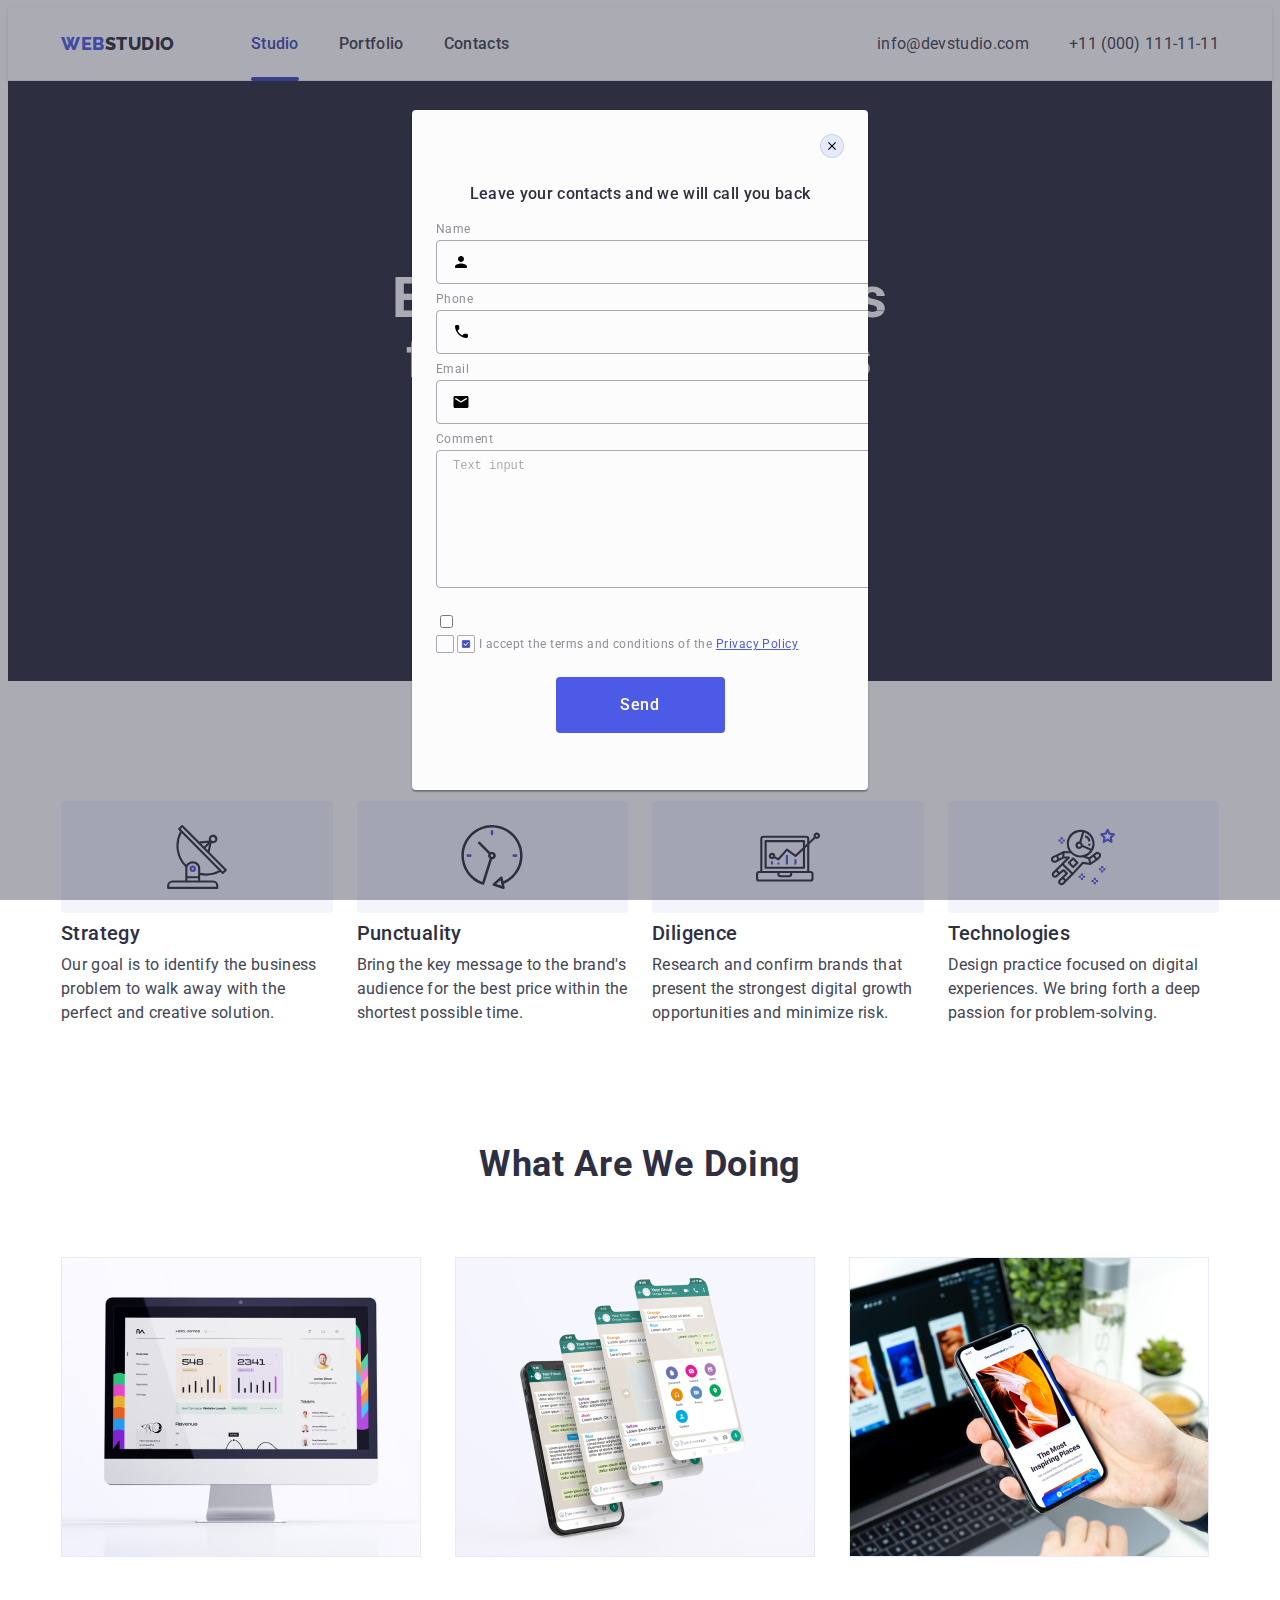
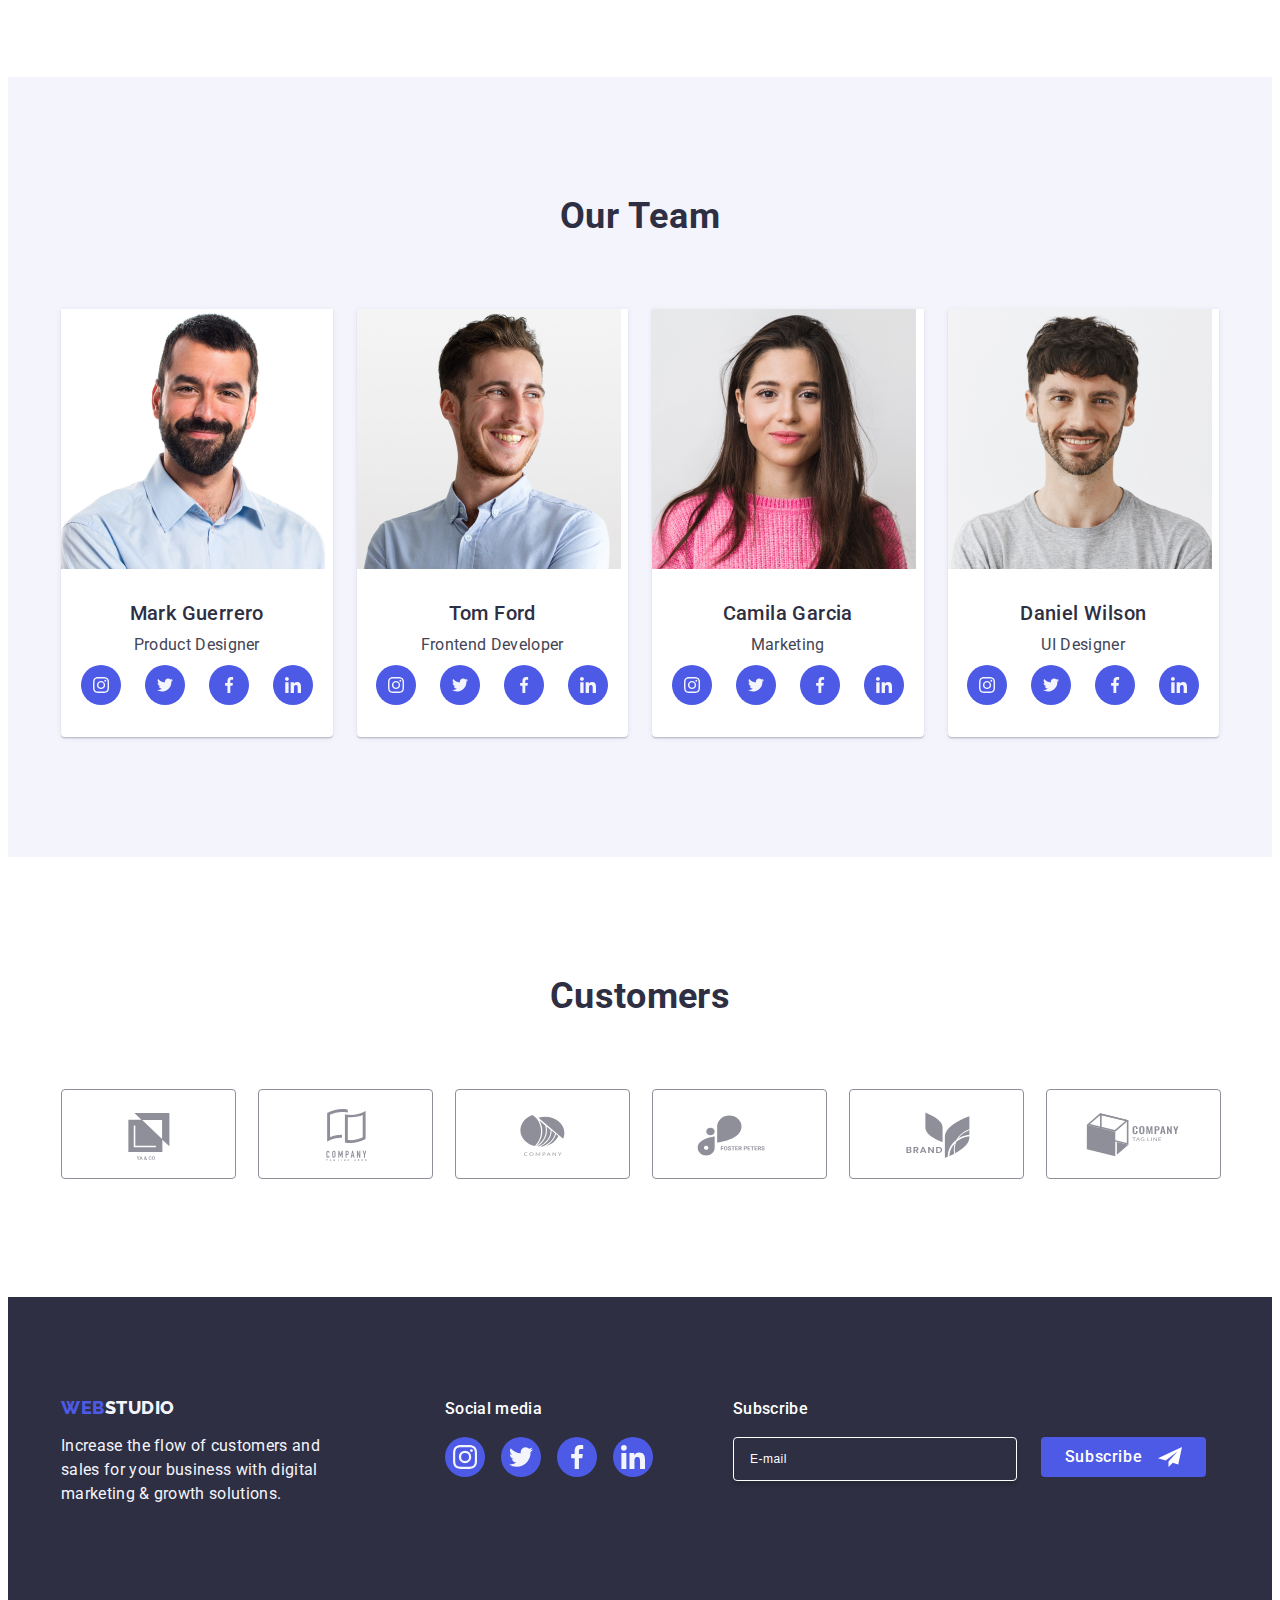
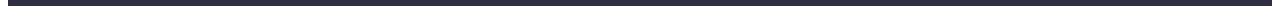
==== index.html @ 9a47aa3f "add modal styles" ====
<!DOCTYPE html>
<html lang="en">
  <head>
    <meta charset="UTF-8" />
    <meta name="viewport" content="width=device-width, initial-scale=1.0" />

    <link rel="preconnect" href="https://fonts.googleapis.com" />
    <link rel="preconnect" href="https://fonts.gstatic.com" crossorigin />
    <link
      href="https://fonts.googleapis.com/css2?family=Raleway:wght@800&family=Roboto:wght@400;500;700;900&display=swap"
      rel="stylesheet"
    />

    <link
      rel="stylesheet"
      type="text/css"
      href="css/modern-normalize.min.css"
    />
    <link rel="stylesheet" type="text/css" href="css/styles.css" />

    <title>Document</title>
  </head>
  <body class="studio-body">
    <header class="header">
      <div class="header-inner container">
        <nav class="header-nav">
          <a class="header-logo link" href="./index.html"
            >Web<span class="header-logo-right">Studio</span></a
          >
          <ul class="header-menu list">
            <li>
              <a class="header-menu-item menu-current link" href="./index.html"
                >Studio</a
              >
            </li>
            <li>
              <a class="header-menu-item link" href="./portfolio.html"
                >Portfolio</a
              >
            </li>
            <li><a class="header-menu-item link" href="">Contacts</a></li>
          </ul>
        </nav>
        <address class="address">
          <ul class="header-address list">
            <li>
              <a
                class="header-address-item link"
                href="mailto:info@devstudio.com"
                >info@devstudio.com</a
              >
            </li>
            <li>
              <a class="header-address-item link" href="tel:+110001111111"
                >+11 (000) 111-11-11</a
              >
            </li>
          </ul>
        </address>
      </div>
    </header>

    <main class="studio">
      <section class="first-section">
        <div class="container">
          <h1 class="first-section-title">
            Effective Solutions for Your Business
          </h1>
          <button class="first-section-order" type="button" data-modal-open>
            Order Service
          </button>
        </div>
      </section>

      <section class="second-section">
        <div class="container">
          <h2 class="visually-hidden">Advantages</h2>
          <ul class="second-section-advantages list">
            <li class="second-section-advantages-item">
              <div class="advantage-icon-wrap">
                <svg width="64" height="64">
                  <use href="./images/icons.svg#icon-antenna"></use>
                </svg>
              </div>

              <h3 class="second-section-advantage">Strategy</h3>
              <p class="second-section-details">
                Our goal is to identify the business problem to walk away with
                the perfect and creative solution.
              </p>
            </li>

            <li class="second-section-advantages-item">
              <div class="advantage-icon-wrap">
                <svg width="64" height="64">
                  <use href="./images/icons.svg#icon-clock"></use>
                </svg>
              </div>

              <h3 class="second-section-advantage">Punctuality</h3>
              <p class="second-section-details">
                Bring the key message to the brand's audience for the best price
                within the shortest possible time.
              </p>
            </li>

            <li class="second-section-advantages-item">
              <div class="advantage-icon-wrap">
                <svg width="64" height="64">
                  <use href="./images/icons.svg#icon-diagram"></use>
                </svg>
              </div>

              <h3 class="second-section-advantage">Diligence</h3>
              <p class="second-section-details">
                Research and confirm brands that present the strongest digital
                growth opportunities and minimize risk.
              </p>
            </li>

            <li class="second-section-advantages-item">
              <div class="advantage-icon-wrap">
                <svg width="64" height="64">
                  <use href="./images/icons.svg#icon-astronaut"></use>
                </svg>
              </div>

              <h3 class="second-section-advantage">Technologies</h3>
              <p class="second-section-details">
                Design practice focused on digital experiences. We bring forth a
                deep passion for problem-solving.
              </p>
            </li>
          </ul>
        </div>
      </section>

      <section class="third-section">
        <div class="container">
          <h2 class="third-section-title">What are we doing</h2>
          <ul class="third-section-items list">
            <li class="third-section-item">
              <img
                src="./images/what-are-we-doing-1.jpg"
                alt="pc screen"
                width="360"
                height="300"
              />
            </li>
            <li class="third-section-item">
              <img
                src="./images/what-are-we-doing-2.jpg"
                alt="phone screens"
                width="360"
                height="300"
              />
            </li>
            <li class="third-section-item">
              <img
                src="./images/what-are-we-doing-3.jpg"
                alt="phone in hand"
                width="360"
                height="300"
              />
            </li>
          </ul>
        </div>
      </section>

      <section class="fourth-section">
        <div class="container">
          <h2 class="fourth-section-title">Our Team</h2>

          <ul class="team list">
            <li class="team-item">
              <img
                src="./images/our-team-1.jpg"
                alt="Mark Guerrero"
                width="264"
                height="260"
              />
              <div class="team-item-container">
                <h3 class="team-item-name">Mark Guerrero</h3>
                <p class="team-item-details">Product Designer</p>

                <ul class="team-socials list">
                  <li class="team-social-item">
                    <a class="social-item-link" href="">
                      <svg class="social-item-icon" height="16" width="16">
                        <use href="./images/icons.svg#icon-instagram"></use>
                      </svg>
                    </a>
                  </li>

                  <li class="team-social-item">
                    <a class="social-item-link" href="">
                      <svg class="social-item-icon" height="16" width="16">
                        <use href="./images/icons.svg#icon-twitter"></use>
                      </svg>
                    </a>
                  </li>

                  <li class="team-social-item">
                    <a class="social-item-link" href="">
                      <svg class="social-item-icon" height="16" width="16">
                        <use href="./images/icons.svg#icon-facebook"></use>
                      </svg>
                    </a>
                  </li>

                  <li class="team-social-item">
                    <a class="social-item-link" href="">
                      <svg class="social-item-icon" height="16" width="16">
                        <use href="./images/icons.svg#icon-linkedin"></use>
                      </svg>
                    </a>
                  </li>
                </ul>
              </div>
            </li>
            <li class="team-item">
              <img
                src="./images/our-team-2.jpg"
                alt="Tom Ford"
                width="264"
                height="260"
              />
              <div class="team-item-container">
                <h3 class="team-item-name">Tom Ford</h3>
                <p class="team-item-details">Frontend Developer</p>

                <ul class="team-socials list">
                  <li class="team-social-item">
                    <a class="social-item-link" href="">
                      <svg class="social-item-icon" height="16" width="16">
                        <use href="./images/icons.svg#icon-instagram"></use>
                      </svg>
                    </a>
                  </li>

                  <li class="team-social-item">
                    <a class="social-item-link" href="">
                      <svg class="social-item-icon" height="16" width="16">
                        <use href="./images/icons.svg#icon-twitter"></use>
                      </svg>
                    </a>
                  </li>

                  <li class="team-social-item">
                    <a class="social-item-link" href="">
                      <svg class="social-item-icon" height="16" width="16">
                        <use href="./images/icons.svg#icon-facebook"></use>
                      </svg>
                    </a>
                  </li>

                  <li class="team-social-item">
                    <a class="social-item-link" href="">
                      <svg class="social-item-icon" height="16" width="16">
                        <use href="./images/icons.svg#icon-linkedin"></use>
                      </svg>
                    </a>
                  </li>
                </ul>
              </div>
            </li>
            <li class="team-item">
              <img
                src="./images/our-team-3.jpg"
                alt="Camila Garcia"
                width="264"
                height="260"
              />
              <div class="team-item-container">
                <h3 class="team-item-name">Camila Garcia</h3>
                <p class="team-item-details">Marketing</p>

                <ul class="team-socials list">
                  <li class="team-social-item">
                    <a class="social-item-link" href="">
                      <svg class="social-item-icon" height="16" width="16">
                        <use href="./images/icons.svg#icon-instagram"></use>
                      </svg>
                    </a>
                  </li>

                  <li class="team-social-item">
                    <a class="social-item-link" href="">
                      <svg class="social-item-icon" height="16" width="16">
                        <use href="./images/icons.svg#icon-twitter"></use>
                      </svg>
                    </a>
                  </li>

                  <li class="team-social-item">
                    <a class="social-item-link" href="">
                      <svg class="social-item-icon" height="16" width="16">
                        <use href="./images/icons.svg#icon-facebook"></use>
                      </svg>
                    </a>
                  </li>

                  <li class="team-social-item">
                    <a class="social-item-link" href="">
                      <svg class="social-item-icon" height="16" width="16">
                        <use href="./images/icons.svg#icon-linkedin"></use>
                      </svg>
                    </a>
                  </li>
                </ul>
              </div>
            </li>
            <li class="team-item">
              <img
                src="./images/our-team-4.jpg"
                alt="Daniel Wilson"
                width="264"
                height="260"
              />
              <div class="team-item-container">
                <h3 class="team-item-name">Daniel Wilson</h3>
                <p class="team-item-details">UI Designer</p>

                <ul class="team-socials list">
                  <li class="team-social-item">
                    <a class="social-item-link" href="">
                      <svg class="social-item-icon" height="16" width="16">
                        <use href="./images/icons.svg#icon-instagram"></use>
                      </svg>
                    </a>
                  </li>

                  <li class="team-social-item">
                    <a class="social-item-link" href="">
                      <svg class="social-item-icon" height="16" width="16">
                        <use href="./images/icons.svg#icon-twitter"></use>
                      </svg>
                    </a>
                  </li>

                  <li class="team-social-item">
                    <a class="social-item-link" href="">
                      <svg class="social-item-icon" height="16" width="16">
                        <use href="./images/icons.svg#icon-facebook"></use>
                      </svg>
                    </a>
                  </li>

                  <li class="team-social-item">
                    <a class="social-item-link" href="">
                      <svg class="social-item-icon" height="16" width="16">
                        <use href="./images/icons.svg#icon-linkedin"></use>
                      </svg>
                    </a>
                  </li>
                </ul>
              </div>
            </li>
          </ul>
        </div>
      </section>

      <section class="fifth-section">
        <div class="container">
          <h2 class="fifth-section-title">Customers</h2>
          <ul class="clients list">
            <li class="clients-item">
              <a class="clients-link" href="">
                <svg class="clients-icon" width="104" height="56">
                  <use href="./images/icons.svg#icon-client-1"></use>
                </svg>
              </a>
            </li>

            <li class="clients-item">
              <a class="clients-link" href="">
                <svg class="clients-icon" width="104" height="56">
                  <use href="./images/icons.svg#icon-client-2"></use>
                </svg>
              </a>
            </li>

            <li class="clients-item">
              <a class="clients-link" href="">
                <svg class="clients-icon" width="104" height="56">
                  <use href="./images/icons.svg#icon-client-3"></use>
                </svg>
              </a>
            </li>

            <li class="clients-item">
              <a class="clients-link" href="">
                <svg class="clients-icon" width="104" height="56">
                  <use href="./images/icons.svg#icon-client-4"></use>
                </svg>
              </a>
            </li>

            <li class="clients-item">
              <a class="clients-link" href="">
                <svg class="clients-icon" width="104" height="56">
                  <use href="./images/icons.svg#icon-client-5"></use>
                </svg>
              </a>
            </li>

            <li class="clients-item">
              <a class="clients-link" href="">
                <svg class="clients-icon" width="104" height="56">
                  <use href="./images/icons.svg#icon-client-6"></use>
                </svg>
              </a>
            </li>
          </ul>
        </div>
      </section>
    </main>

    <footer class="footer">
      <div class="footer-container container">
        <div class="footer-details-wrap">
          <a class="footer-logo link" href="./index.html"
            >Web<span class="footer-logo-right">Studio</span></a
          >
          <p class="footer-details">
            Increase the flow of customers and sales for your business with
            digital marketing & growth solutions.
          </p>
        </div>
        <div class="footer-socials">
          <p class="footer-socials-title">Social media</p>
          <ul class="footer-social-list list">
            <li class="social-list-item">
              <a class="social-link" href="">
                <svg class="social-icon" width="24" height="24">
                  <use href="./images/icons.svg#icon-instagram"></use>
                </svg>
              </a>
            </li>

            <li class="social-list-item">
              <a class="social-link" href="">
                <svg class="social-icon" width="24" height="24">
                  <use href="./images/icons.svg#icon-twitter"></use>
                </svg>
              </a>
            </li>

            <li class="social-list-item">
              <a class="social-link" href="">
                <svg class="social-icon" width="24" height="24">
                  <use href="./images/icons.svg#icon-facebook"></use>
                </svg>
              </a>
            </li>

            <li class="social-list-item">
              <a class="social-link" href="">
                <svg class="social-icon" width="24" height="24">
                  <use href="./images/icons.svg#icon-linkedin"></use>
                </svg>
              </a>
            </li>
          </ul>
        </div>

        <div class="subscribe">
          <p class="subscribe-header" 0>Subscribe</p>
          <form class="subscribe-form">
            <label class="subscribe-label">
              <input
                class="subscribe-input"
                type="email"
                placeholder="E-mail"
                name="subscriber-email"
              />
            </label>
            <button type="submit" class="subscribe-btn">
              Subscribe
              <svg width="24" height="24" class="subscribe-btn-icon">
                <use href="./images/icons.svg#icon-email-send"></use>
              </svg>
            </button>
          </form>
        </div>
      </div>
    </footer>

    <!-- <div data-modal class="modal-wrap is-hidden"> -->
    <div data-modal class="modal-wrap">
      <div class="modal">
        <button class="modal-close" type="button" data-modal-close>
          <svg class="modal-close-icon" width="8" height="8">
            <use href="./images/icons.svg#icon-studio-modal-close"></use>
          </svg>
        </button>
        <p class="modal-header">
          Leave your contacts and we will call you back
        </p>
        <form>
          <div class="modal-field-group">
            <label class="modal-label" for="user-name">Name</label>
            <div class="modal-input-wrap">
              <input
                id="user-name"
                name="user-name"
                type="text"
                class="modal-input"
              />
              <svg width="18" height="24" class="modal-input-icon">
                <use href="./images/icons.svg#icon-modal-person"></use>
              </svg>
            </div>
          </div>

          <div class="modal-field-group">
            <label class="modal-label" for="user-name">Phone</label>
            <div class="modal-input-wrap">
              <input
                id="user-name"
                name="user-name"
                type="text"
                class="modal-input"
              />
              <svg width="18" height="24" class="modal-input-icon">
                <use href="./images/icons.svg#icon-modal-phone"></use>
              </svg>
            </div>
          </div>

          <div class="modal-field-group">
            <label class="modal-label" for="user-name">Email</label>
            <div class="modal-input-wrap">
              <input
                id="user-name"
                name="user-name"
                type="text"
                class="modal-input"
              />
              <svg width="18" height="24" class="modal-input-icon">
                <use href="./images/icons.svg#icon-modal-email"></use>
              </svg>
            </div>
          </div>

          <div class="modal-area-group">
            <label class="modal-label" for="user-comment">Comment</label>
            <textarea
              id="user-comment"
              placeholder="Text input"
              class="modal-textarea"
            ></textarea>
          </div>

          <div class="modal-checkbox-group">
            <input
              id="user-privacy"
              type="checkbox"
              value="true"
              name="user-privacy"
              class="modal-privacy-checkbox"
            />
            <label class="modal-privacy-label" for="user-privacy">
              <span class="modal-fake-checkbox">
                <svg width="10" height="8" class="checkbox-svg">
                  <use href="./images/icons.svg#icon-checkbox-default"></use>
                </svg>
              </span>
              <span class="modal-fake-checkbox">
                <svg width="10" height="8" class="checkbox-svg">
                  <use href="./images/icons.svg#icon-checkbox-clicked"></use>
                </svg>
              </span>
              I accept the terms and conditions of the
              <a class="modal-policy-link" href="">Privacy Policy</a></label
            >
          </div>

          <button class="modal-submit-btn">Send</button>
        </form>
      </div>
    </div>

    <script src="./js/modal.js"></script>
  </body>
</html>
---- css/styles.css ----
:root {
  --navyblue: #2e2f42;
  --iris: #4d5ae5;
  --slate: #434455;
  --cornflower: #e7e9fc;
  --cloud: #f4f4fd;
  --ocean: #404bbf;
  --white: #fff;
  --client: #8e8f99;
  --stale: #434455;
}

body {
  font-family: "Roboto", sans-serif;
  font-size: 16px;
  line-height: 24px; /* 150% */
  letter-spacing: 0.02em;
  background-color: #fff;
  color: var(--slate);
}

img {
  display: block;
}

h1,
h2,
h3,
h4,
h5,
h6,
p {
  margin: 0;
  padding: 0;
}

ul,
ol {
  padding: 0;
  margin: 0;
}

.link {
  text-decoration: none;
}

.list {
  list-style-type: none;
}

.visually-hidden {
  position: absolute;
  width: 1px;
  height: 1px;
  margin: -1px;
  border: 0;
  padding: 0;

  white-space: nowrap;
  clip-path: inset(100%);
  clip: rect(0 0 0 0);
  overflow: hidden;
}

/* header */
.header {
  margin: 0 auto;
  flex-shrink: 0;
  border-bottom: 1px solid #e7e9fc;
  box-shadow: 0px 2px 1px rgba(46, 47, 66, 0.08),
    0px 1px 1px rgba(46, 47, 66, 0.16), 0px 1px 6px rgba(46, 47, 66, 0.08);
}

.header-inner {
  display: flex;
}

.header-nav {
  display: flex;
  align-items: center;
}

.container {
  width: 1158px;
  margin: 0 auto;
  padding: 0 15px;
}

.header-logo {
  margin-right: 76px;
}

.header-logo,
.footer-logo {
  color: var(--iris);
  font-family: "Raleway", sans-serif;
  font-size: 18px;
  font-weight: 800;
  line-height: 1.17;
  letter-spacing: 0.03em;
  text-transform: uppercase;
}

.header-logo-right,
.footer-logo-right {
  color: var(--navyblue);
}

.header-menu {
  margin: 0 0 0 0;
  display: flex;
  gap: 40px;
}

.header-menu-item {
  color: var(--navyblue);
  font-weight: 500;
  padding: 24px 0;
  display: block;
  position: relative;
  color: #404bbf;
  transition: color 250ms cubic-bezier(0.4, 0, 0.2, 1);
}

.header-menu-item {
  color: inherit;
}

.header-menu-item:hover:not(.menu-current):after {
  content: "";
  position: absolute;
  left: 0;
  bottom: -1px;
  background-color: var(--ocean);
  border-radius: 2px;
  width: 100%;
  height: 4px;
}

.header-menu-item:hover,
.header-menu-item:focus {
  color: var(--ocean);
}

.menu-current {
  color: var(--ocean);
}

.menu-current:after {
  content: "";
  position: absolute;
  left: 0;
  bottom: -1px;
  background-color: var(--ocean);
  border-radius: 2px;
  width: 100%;
  height: 4px;
}

.address {
  margin-left: auto;
}

.header-address {
  font-style: normal;
  display: flex;
  gap: 40px;
}

.header-address-item {
  color: var(--slate);
  padding-top: 24px;
  padding-bottom: 24px;
  display: block;
  transition: color 250ms cubic-bezier(0.4, 0, 0.2, 1);
}

.header-address-item:hover,
.header-address-item:focus {
  color: var(--ocean);
}
/* /header */

/* footer */
.footer {
  margin: 0 0 0 0;
  padding: 100px 0;
  background: var(--navyblue);
}

.footer-container {
  display: flex;
  align-items: baseline;
}

.footer-details-wrap {
  margin-right: 120px;
}

.footer-logo {
  display: inline-block;
  margin-bottom: 16px;
}

.footer-logo-right {
  color: var(--cloud);
}

.footer-details {
  color: var(--cloud);
  max-width: 264px;
}

.footer-socials-title {
  font-weight: 500;
  font-size: 16px;
  line-height: 1.5;
  letter-spacing: 0.02;
  color: var(--white);
  margin-bottom: 16px;
}

.footer-social-list {
  display: flex;
  gap: 16px;
}

.social-list-item {
  width: 40px;
  height: 40px;
}

.social-link {
  width: 100%;
  height: 100%;
  background-color: var(--iris);
  border-radius: 50%;
  display: flex;
  align-items: center;
  justify-content: center;
  transition: background-color 250ms cubic-bezier(0.4, 0, 0.2, 1);
}

.social-link:hover,
.social-link:focus {
  background-color: #31d0aa;
}

.social-icon {
  fill: var(--cloud);
}

.subscribe {
  margin-left: 80px;
}

.subscribe-header {
  margin-bottom: 16px;
  font-weight: 500;
  font-size: 16px;
  line-height: 1.5;
  letter-spacing: 0.02em;
  color: #ffffff;
}

.subscribe-form {
  display: flex;
  gap: 24px;
}

.subscribe-label {
}

.subscribe-input {
  width: 264px;
  height: 40px;
  border: 1px solid #ffffff;
  background-color: transparent;
  font-size: 12px;
  line-height: 1.5;
  letter-spacing: 0.04em;
  padding-left: 16px;
  box-shadow: 0px 4px 4px 0px rgba(0, 0, 0, 0.15);
  border-radius: 4px;
  color: #ffffff;
}

.subscribe-input::placeholder {
  color: #ffffff;
}

.subscribe-btn {
  min-width: 165px;
  height: 40px;
  display: flex;
  justify-content: center;
  align-items: center;
  font-family: "Roboto", sans-serif;
  font-size: 16px;
  font-weight: 500;
  line-height: 1.5;
  letter-spacing: 0.04em;
  color: #ffffff;
  cursor: pointer;
  background-color: #4d5ae5;
  border: none;
  border-radius: 4px;
}

.subscribe-btn-icon {
  margin-left: 16px;
  fill: #ffffff;
}

/* /footer */

/* main studio */
.studio .first-section {
  background-color: var(--navyblue);
  background-image: linear-gradient(
      rgba(46, 47, 66, 0.7),
      rgba(46, 47, 66, 0.7)
    ),
    url(../images/studio-first-sceen-bg.jpg);
  padding: 188px 0;
  max-width: 1440px;
  background-repeat: no-repeat;
  background-position: center;
  background-size: cover;
  margin: 0 auto;
}

.studio .first-section-title {
  font-size: 56px;
  line-height: 1.07;
  text-align: center;
  letter-spacing: 0.02em;
  color: #ffffff;
  max-width: 496px;
  margin-left: auto;
  margin-right: auto;
  margin-bottom: 48px;
}

.studio .first-section-order {
  background-color: var(--iris);
  font-family: "Roboto", sans-serif;
  font-weight: 500;
  font-size: 16px;
  line-height: 1.5;
  letter-spacing: 0.04em;
  color: #ffffff;
  display: block;
  min-width: 169px;
  height: 56px;
  border: none;
  border-radius: 4px;
  cursor: pointer;
  margin-left: auto;
  margin-right: auto;
  transition: background-color 250ms cubic-bezier(0.4, 0, 0.2, 1);
}

.studio .first-section-order:hover,
.studio .first-section-order:focus {
  background-color: var(--ocean);
}

.studio .second-section {
  padding: 120px 0;
}

.studio .second-section-advantages {
  display: flex;
  gap: 24px;
}

.studio .second-section-advantages-item {
  width: calc((100% - 72px) / 4);
}

.studio .advantage-icon-wrap {
  display: flex;
  align-items: center;
  justify-content: center;
  height: 112px;
  background-color: #f4f4fd;
  border-radius: 4px;
  margin-bottom: 8px;
}

.studio .second-section-advantage {
  font-weight: 500;
  font-size: 20px;
  line-height: 1.2;
  letter-spacing: 0.02em;
  color: var(--navyblue);
  margin-bottom: 8px;
}

.studio .second-section-details {
  font-size: 16px;
  line-height: 1.5;
  letter-spacing: 0.02em;
  color: var(--slate);
}

.studio .third-section {
  padding-bottom: 120px;
}

.studio .third-section-title {
  font-size: 36px;
  line-height: 1.11;
  text-align: center;
  letter-spacing: 0.02em;
  text-transform: capitalize;
  color: var(--navyblue);
  margin-bottom: 72px;
}

.studio .third-section-items {
  display: flex;
  gap: 24px;
}

.studio .third-section-item {
  width: calc((100% - 48px) / 3);
}

.studio .fourth-section {
  background-color: var(--cloud);
  padding: 120px 0px;
}

.studio .fourth-section-title {
  font-size: 36px;
  line-height: 1.11;
  text-align: center;
  letter-spacing: 0.02em;
  text-transform: capitalize;
  color: var(--navyblue);
  margin-bottom: 72px;
}

.studio .team {
  display: flex;
  gap: 24px;
}

.studio .team-item {
  background-color: #ffffff;
  width: calc((100% - 72px) / 4);
  border-radius: 0px 0px 4px 4px;
  box-shadow: 0px 1px 6px rgba(46, 47, 66, 0.08),
    0px 1px 1px rgba(46, 47, 66, 0.16), 0px 2px 1px rgba(46, 47, 66, 0.08);
}

.studio .team-item-container {
  padding: 32px 0px;
}

.studio .team-item-name {
  font-weight: 500;
  font-size: 20px;
  line-height: 1.2;
  letter-spacing: 0.02em;
  color: var(--navyblue);
  text-align: center;
  margin-bottom: 8px;
}

.studio .team-item-details {
  font-size: 16px;
  text-align: center;
}

.studio .team-socials {
  display: flex;
  justify-content: center;
  gap: 24px;
  margin-top: 8px;
}

.studio .team-social-item {
  width: 40px;
  height: 40px;
}

.studio .social-item-link {
  width: 100%;
  height: 100%;
  background-color: var(--iris);
  border-radius: 50%;
  display: flex;
  align-items: center;
  justify-content: center;
  transition: background-color 250ms cubic-bezier(0.4, 0, 0.2, 1);
}

.studio .social-item-link:hover,
.studio .social-item-link:focus,
.studio .social-item-link:active {
  background-color: #404bbf;
}

.studio .social-item-icon {
  fill: #f4f4fd;
}

.studio .fifth-section {
  padding-top: 120px;
  padding-bottom: 120px;
}

.studio .fifth-section-title {
  font-size: 36px;
  line-height: 1.11;
  color: var(--navyblue);
  margin-bottom: 72px;
  text-align: center;
}

.studio .clients {
  display: flex;
  gap: 24px;
}

.studio .clients-item {
  width: calc((100% - 120px) / 6);
  height: 88px;
}

.studio .clients-link {
  width: 100%;
  height: 100%;
  border: 1px solid #8e8f99;
  border-radius: 4px;
  display: flex;
  align-items: center;
  justify-content: center;
  color: va(--client);
  transition: border-color 250ms cubic-bezier(0.4, 0, 0.2, 1),
    color 250ms cubic-bezier(0.4, 0, 0.2, 1);
  color: var(--client);
}

.studio .clients-link:hover,
.studio .clients-link:focus {
  border-color: var(--ocean);
  color: var(--ocean);
}

.studio .clients-icon {
  fill: currentColor;
}

.studio .clients-link:hover .clients-icon,
.studio .clients-link:focus .clients-icon {
  fill: var(--ocean);
}

.studio-body .modal-wrap {
  position: fixed;
  /* z-index: 100; */
  top: 0;
  left: 0;
  width: 100%;
  height: 100%;
  background-color: rgba(46, 47, 66, 0.4);
  transition: opacity 250ms cubic-bezier(0.4, 0, 0.2, 1),
    visibility 250ms cubic-bezier(0.4, 0, 0.2, 1);
}

.studio-body .is-hidden {
  opacity: 0;
  visibility: hidden;
  pointer-events: none;
}

.studio-body .modal {
  position: absolute;
  top: 50%;
  left: 50%;
  transform: translate(-50%, -50%) scale(1);
  width: 408px;
  min-height: 584px;
  background: #fcfcfc;
  box-shadow: 0px 1px 1px rgba(0, 0, 0, 0.14), 0px 1px 3px rgba(0, 0, 0, 0.12),
    0px 2px 1px rgba(0, 0, 0, 0.2);
  border-radius: 4px;
  transition: transform 250ms cubic-bezier(0.4, 0, 0.2, 1);
  padding: 72px 24px 24px 24px;
}

.studio-body .modal-close {
  position: absolute;
  top: 24px;
  right: 24px;
  width: 24px;
  height: 24px;
  border-radius: 50%;
  display: flex;
  align-items: center;
  justify-content: center;
  background-color: #e7e9fc;
  border: 1px solid rgba(0, 0, 0, 0.1);
  padding: 0;
  cursor: pointer;
  transition: background-color 250ms cubic-bezier(0.4, 0, 0.2, 1),
    border 250ms cubic-bezier(0.4, 0, 0.2, 1);
}

.studio-body .modal-close:hover,
.studio-body .modal-close:focus {
  background-color: #404bbf;
  border: none;
}

.studio-body .modal-close-icon {
  transition: fill 250ms cubic-bezier(0.4, 0, 0.2, 1);
}

.studio-body .modal-close:hover .modal-close-icon,
.studio-body .modal-close:focus .modal-close-icon {
  fill: #ffffff;
}

.modal-header {
  font-weight: 500;
  font-size: 16px;
  line-height: 1.5;
  text-align: center;
  letter-spacing: 0.02em;
  color: var(--navyblue);
  margin-bottom: 16px;
}

.modal-field-group {
  margin-bottom: 8px;
}

.modal-area-group {
  margin-bottom: 16px;
}

.modal-checkbox-group {
  margin-bottom: 24px;
}

.modal-label {
  font-size: 12px;
  line-height: 1.17;
  letter-spacing: 0.04em;
  color: var(--client);
  display: block;
  margin-bottom: 4px;
}

.modal-input-wrap {
  position: relative;
}

.modal-input {
  width: 100%;
  height: 40px;
  border: 1px solid rgba(46, 47, 66, 0.4);
  border-radius: 4px;
  background-color: transparent;
  padding-left: 38px;
  outline: transparent;
  transition: border-color 250ms cubic-bezier(0.4, 0, 0.2, 1);
}

.modal-input:focus {
  border-color: #4d5ae5;
}

.modal-input-icon {
  position: absolute;
  left: 16px;
  top: 50%;
  transform: translateY(-50%);
  transition: fill 250ms cubic-bezier(0.4, 0, 0.2, 1);
}

.modal-input:focus + .modal-input-icon {
  fill: #4d5ae5;
}

.modal-textarea {
  width: 100%;
  height: 120px;
  font-size: 12px;
  line-height: 1.17;
  letter-spacing: 0.04;
  color: rgba(46, 47, 66, 0.4);
  border: 1px solid rgba(46, 47, 66, 0.4);
  border-radius: 4px;
  background-color: transparent;
  padding: 8px 16px;
  outline: transparent;
  resize: none;
  transition: border-color 250ms cubic-bezier(0.4, 0, 0.2, 1);
}

.modal-textarea::placeholder {
  color: rgba(46, 47, 66, 0.4);
}

.modal-textarea:focus {
  border-color: #4d5ae5;
}

.modal-privacy-label {
  display: block;
  font-size: 12px;
  line-height: 1.17;
  letter-spacing: 0.04em;
  color: var(--client);
}

.modal-privacy-checkbox:checked ~ .modal-fake-checkbox {
  background-color: var(--ocean);
  border: none;
  fill: var(--cloud);
}

.modal-fake-checkbox {
  width: 16px;
  height: 16px;
  border: 1px solid rgba(46, 47, 66, 0.4);
  border-radius: 2px;
  transition: background-color 250ms cubic-bezier(0.4, 0, 0.2, 1),
    border 250ms cubic-bezier(0.4, 0, 0.2, 1),
    fill 250ms cubic-bezier(0.4, 0, 0.2, 1);
  display: inline-flex;
  align-items: center;
  justify-content: center;
  fill: transparent;
}

.modal-policy-link {
  color: var(--iris);
}

.modal-submit-btn {
  display: block;
  margin: 0 auto;
  min-width: 169px;
  height: 56px;
  font-family: "Roboto", sans-serif;
  font-size: 16px;
  font-weight: 500;
  line-height: 1.5;
  letter-spacing: 0.04em;
  color: var(--white);
  cursor: pointer;
  background-color: #4d5ae5;
  border: none;
  border-radius: 4px;
  transition: background-color 250ms cubic-bezier(0.4, 0, 0.2, 1);
}

/* /main studio */

/* main portfolio */
.portfolio {
  margin: 0 auto;
}

.portfolio .portfolio-section {
  padding-top: 96px;
  padding-bottom: 120px;
}

.portfolio .filter-buttons {
  margin: 0 0 0 0;
  display: flex;
  justify-content: center;
  gap: 24px;
  margin-bottom: 72px;
}

.portfolio .filter-btn {
  padding: 12px 24px;
  font-family: "Roboto", sans-serif;
  font-size: 16px;
  line-height: 1.5;
  justify-content: center;
  border: 1px solid var(--cornflower);
  background-color: #f4f4fd;
  color: var(--iris);
  text-align: center;
  font-weight: 500;
  letter-spacing: 0.04em;
  border-radius: 4px;
  transition: color 250ms cubic-bezier(0.4, 0, 0.2, 1),
    background-color 250ms cubic-bezier(0.4, 0, 0.2, 1),
    border-color 250ms cubic-bezier(0.4, 0, 0.2, 1),
    box-shadow 250ms cubic-bezier(0.4, 0, 0.2, 1);
}

.portfolio .filter-btn:hover,
.portfolio .filter-btn:focus {
  background-color: var(--ocean);
  color: var(--white);
  cursor: pointer;
  border: 1px solid transparent;
  box-shadow: 0px 3px 1px rgba(0, 0, 0, 0.1), 0px 2px 1px rgba(0, 0, 0, 0.08),
    0px 2px 2px rgba(0, 0, 0, 0.12);
}

.portfolio .cards {
  margin: 0 0 0 0;
  display: flex;
  flex-wrap: wrap;
  column-gap: 24px;
  row-gap: 48px;
}

.portfolio .cards-item {
  width: calc((100% - 48px) / 3);
}

.portfolio .card-container {
  padding: 32px 16px;
  border: 1px solid #e7e9fc;
  border-top: none;
}

.portfolio .card-link {
  flex-shrink: 0;
  display: block;
  transition: box-shadow 250ms cubic-bezier(0.4, 0, 0.2, 1);
}

.portfolio .card-link:hover,
.portfolio .card-link:focus {
  box-shadow: 0px 1px 6px rgba(46, 47, 66, 0.08),
    0px 1px 1px rgba(46, 47, 66, 0.16), 0px 2px 1px rgba(46, 47, 66, 0.08);
}

.portfolio .card-image-wrap {
  position: relative;
  overflow: hidden;
}

.portfolio .card-image-overlay {
  position: absolute;
  top: 0;
  font-size: 16px;
  line-height: 1.5;
  letter-spacing: 0.02;
  color: var(--cloud);
  padding: 40px 32px;
  background-color: #4d5ae5;
  height: 100%;
  width: 100%;
  transform: translateY(100%);
  transition: transform 250ms cubic-bezier(0.4, 0, 0.2, 1);
}

.portfolio .card-link:hover .card-image-overlay,
.portfolio .card-link:focus .card-image-overlay {
  transform: translateY(0%);
}

.portfolio .card-name {
  font-weight: 500;
  font-size: 20px;
  line-height: 1.2;
  letter-spacing: 0.02em;
  color: var(--navyblue);
  margin-bottom: 8px;
}

.portfolio .card-details {
  font-size: 16px;
  line-height: 1.5;
  letter-spacing: 0.02em;
  color: var(--stale);
}
/* /main portfolio */
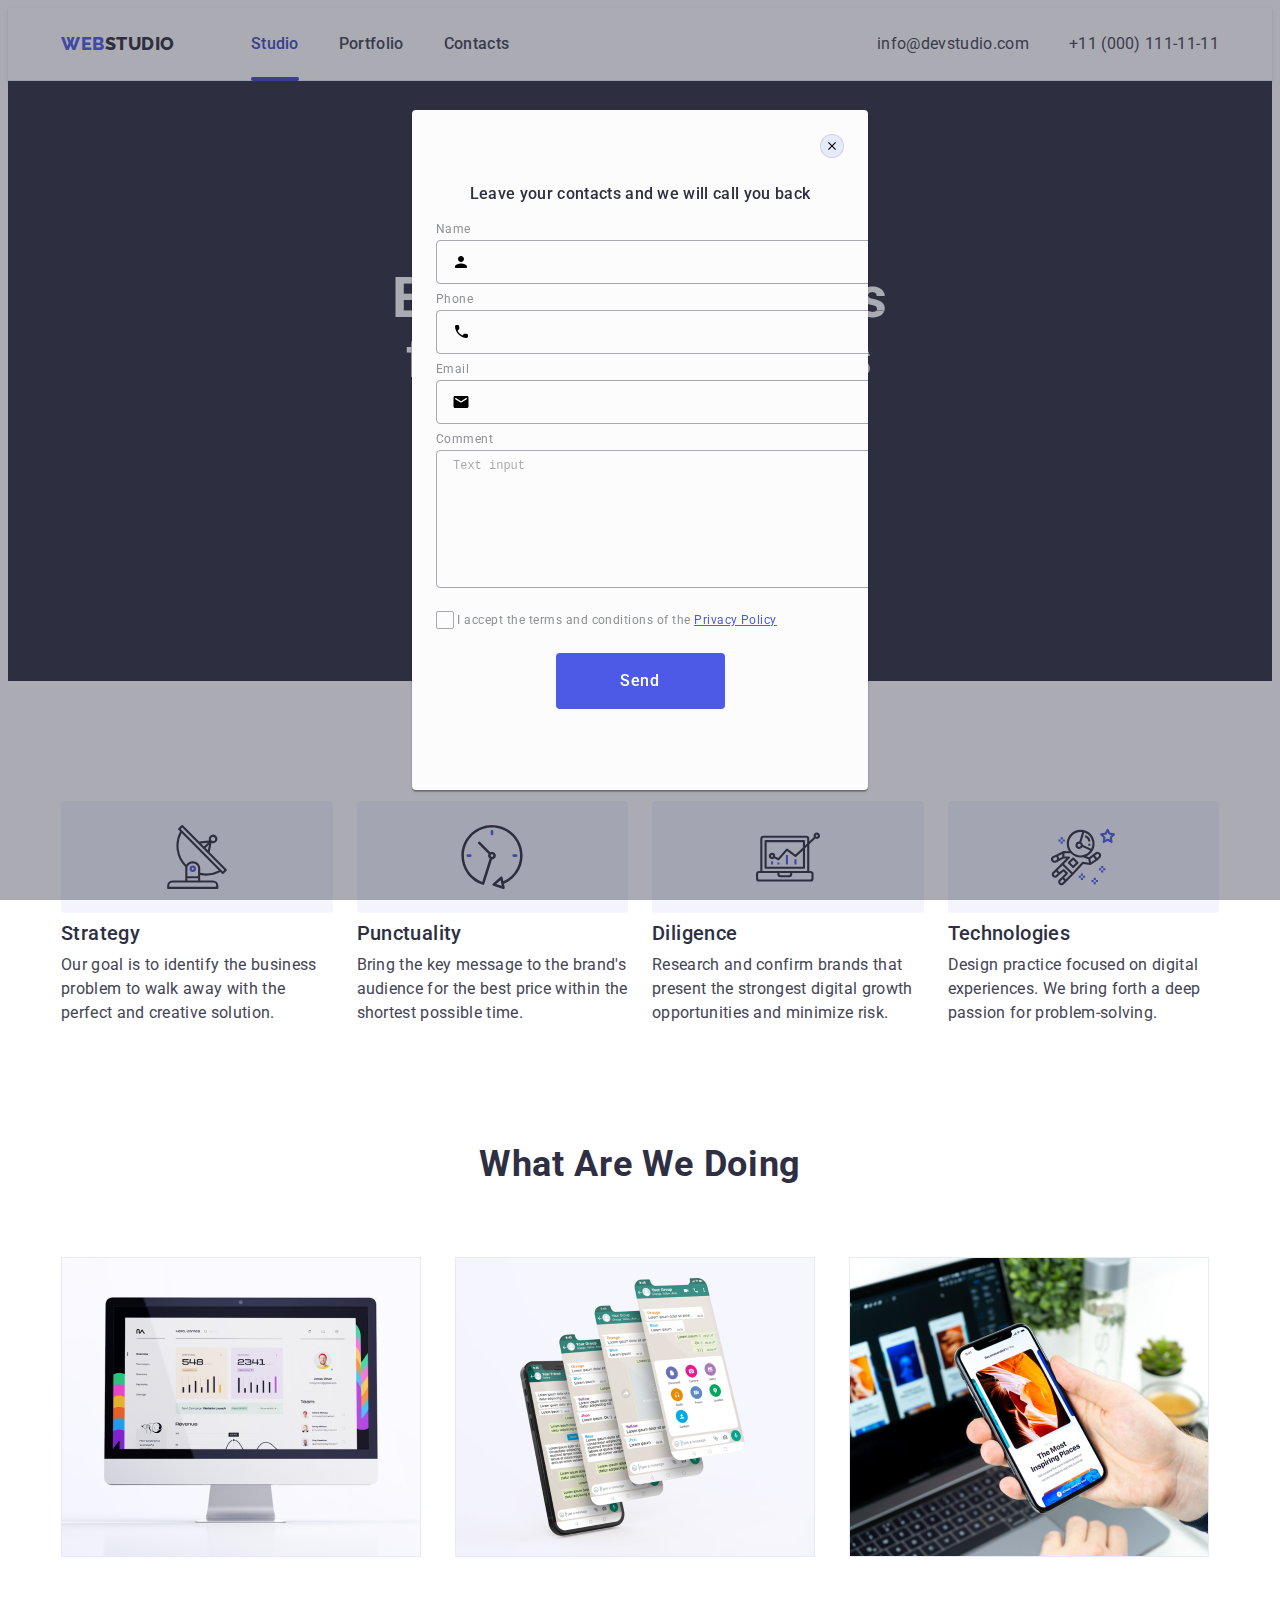
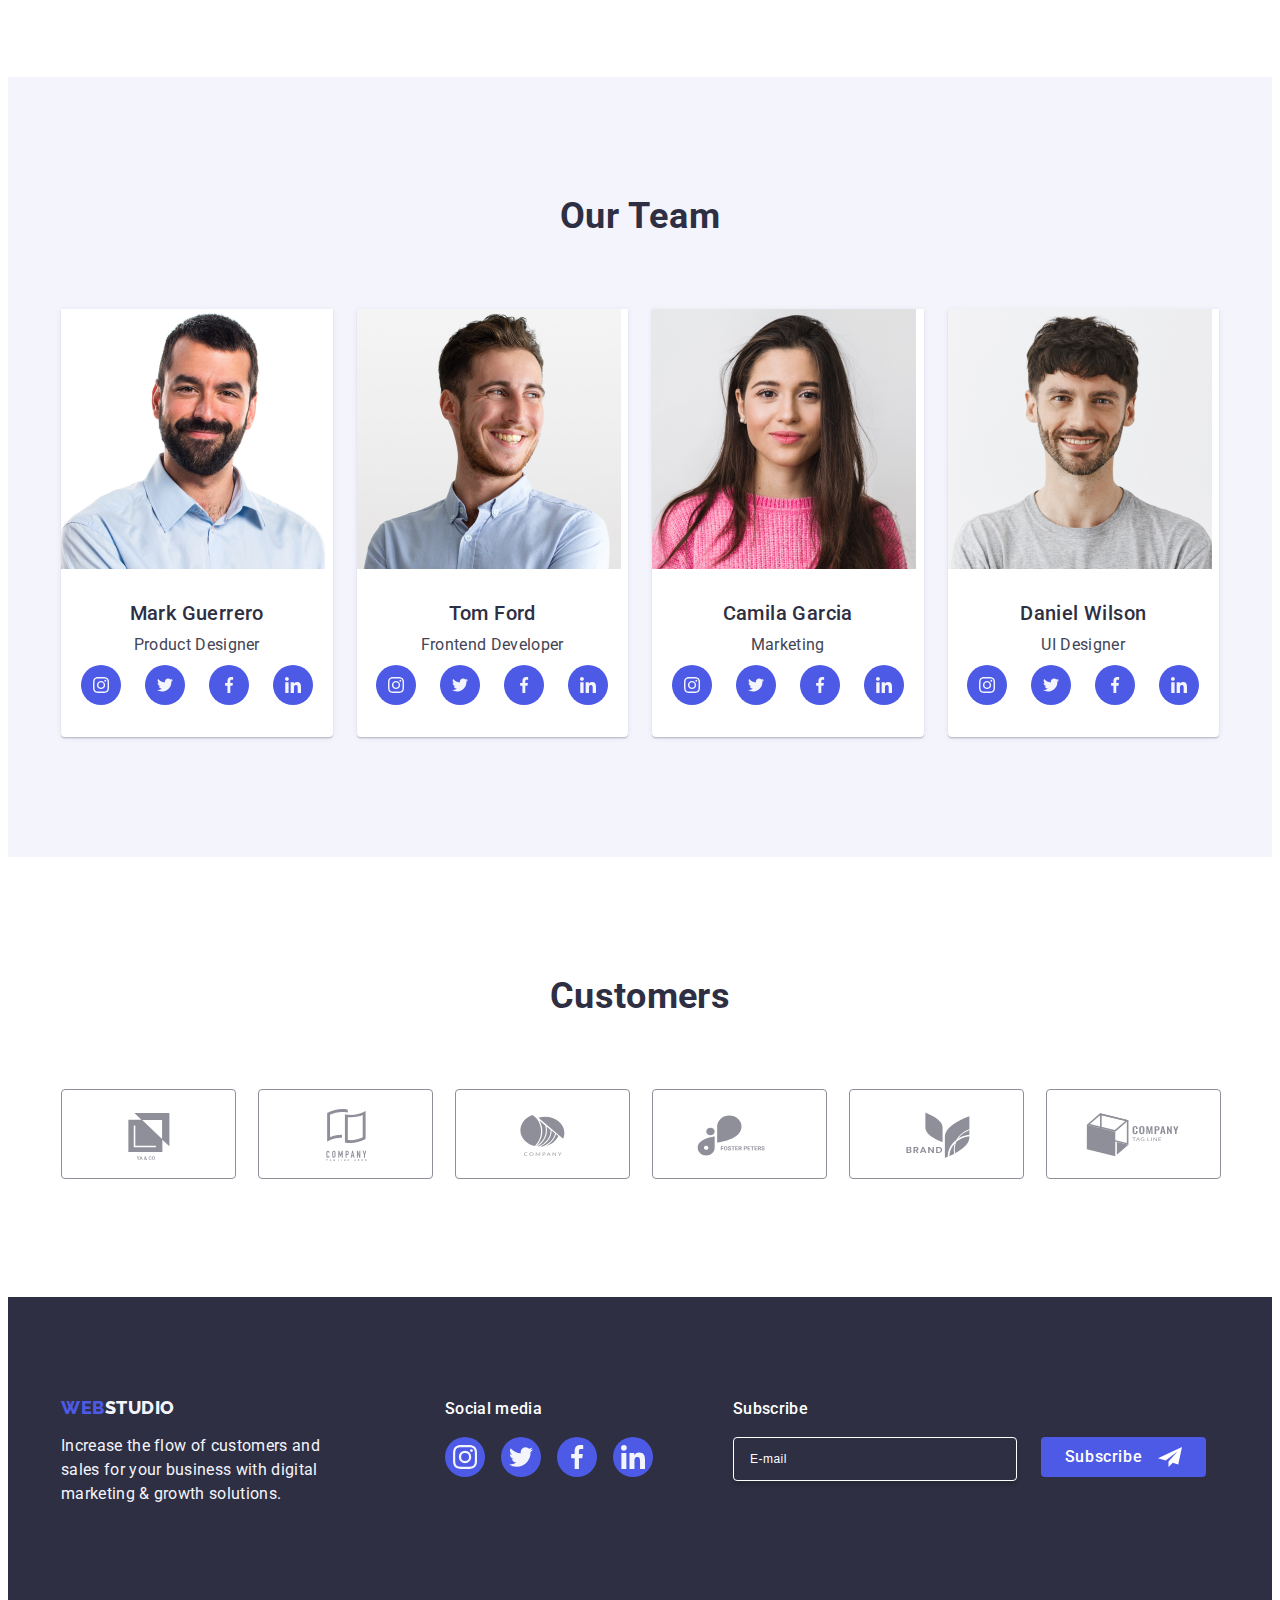
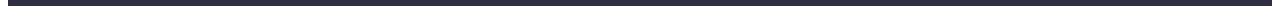
==== commit 00158411: "remove extra char" ====
--- a/index.html
+++ b/index.html
@@ -465,7 +465,7 @@
         </div>
 
         <div class="subscribe">
-          <p class="subscribe-header" 0>Subscribe</p>
+          <p class="subscribe-header">Subscribe</p>
           <form class="subscribe-form">
             <label class="subscribe-label">
               <input
@@ -549,6 +549,7 @@
               id="user-comment"
               placeholder="Text input"
               class="modal-textarea"
+              name="user-comment"
             ></textarea>
           </div>
 
@@ -558,7 +559,7 @@
               type="checkbox"
               value="true"
               name="user-privacy"
-              class="modal-privacy-checkbox"
+              class="modal-privacy-checkbox visually-hidden"
             />
             <label class="modal-privacy-label" for="user-privacy">
               <span class="modal-fake-checkbox">
@@ -566,11 +567,6 @@
                   <use href="./images/icons.svg#icon-checkbox-default"></use>
                 </svg>
               </span>
-              <span class="modal-fake-checkbox">
-                <svg width="10" height="8" class="checkbox-svg">
-                  <use href="./images/icons.svg#icon-checkbox-clicked"></use>
-                </svg>
-              </span>
               I accept the terms and conditions of the
               <a class="modal-policy-link" href="">Privacy Policy</a></label
             >
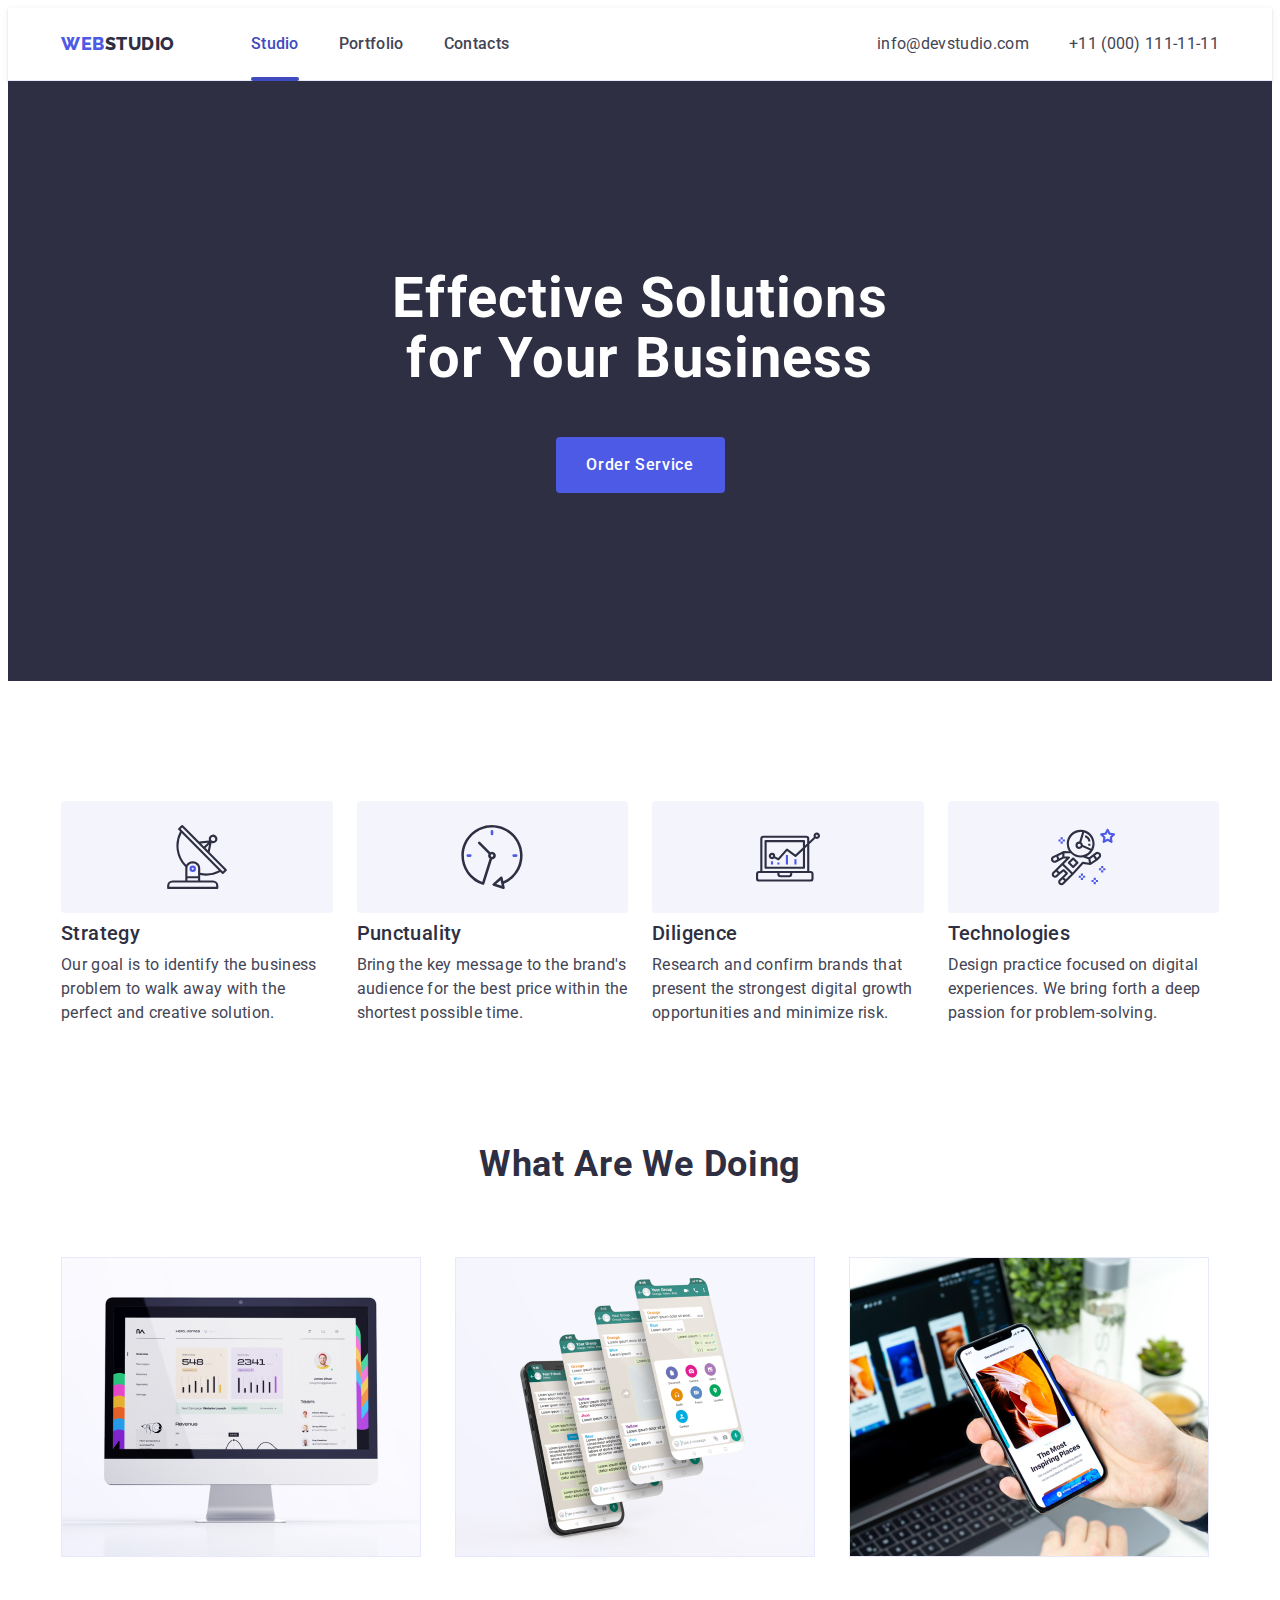
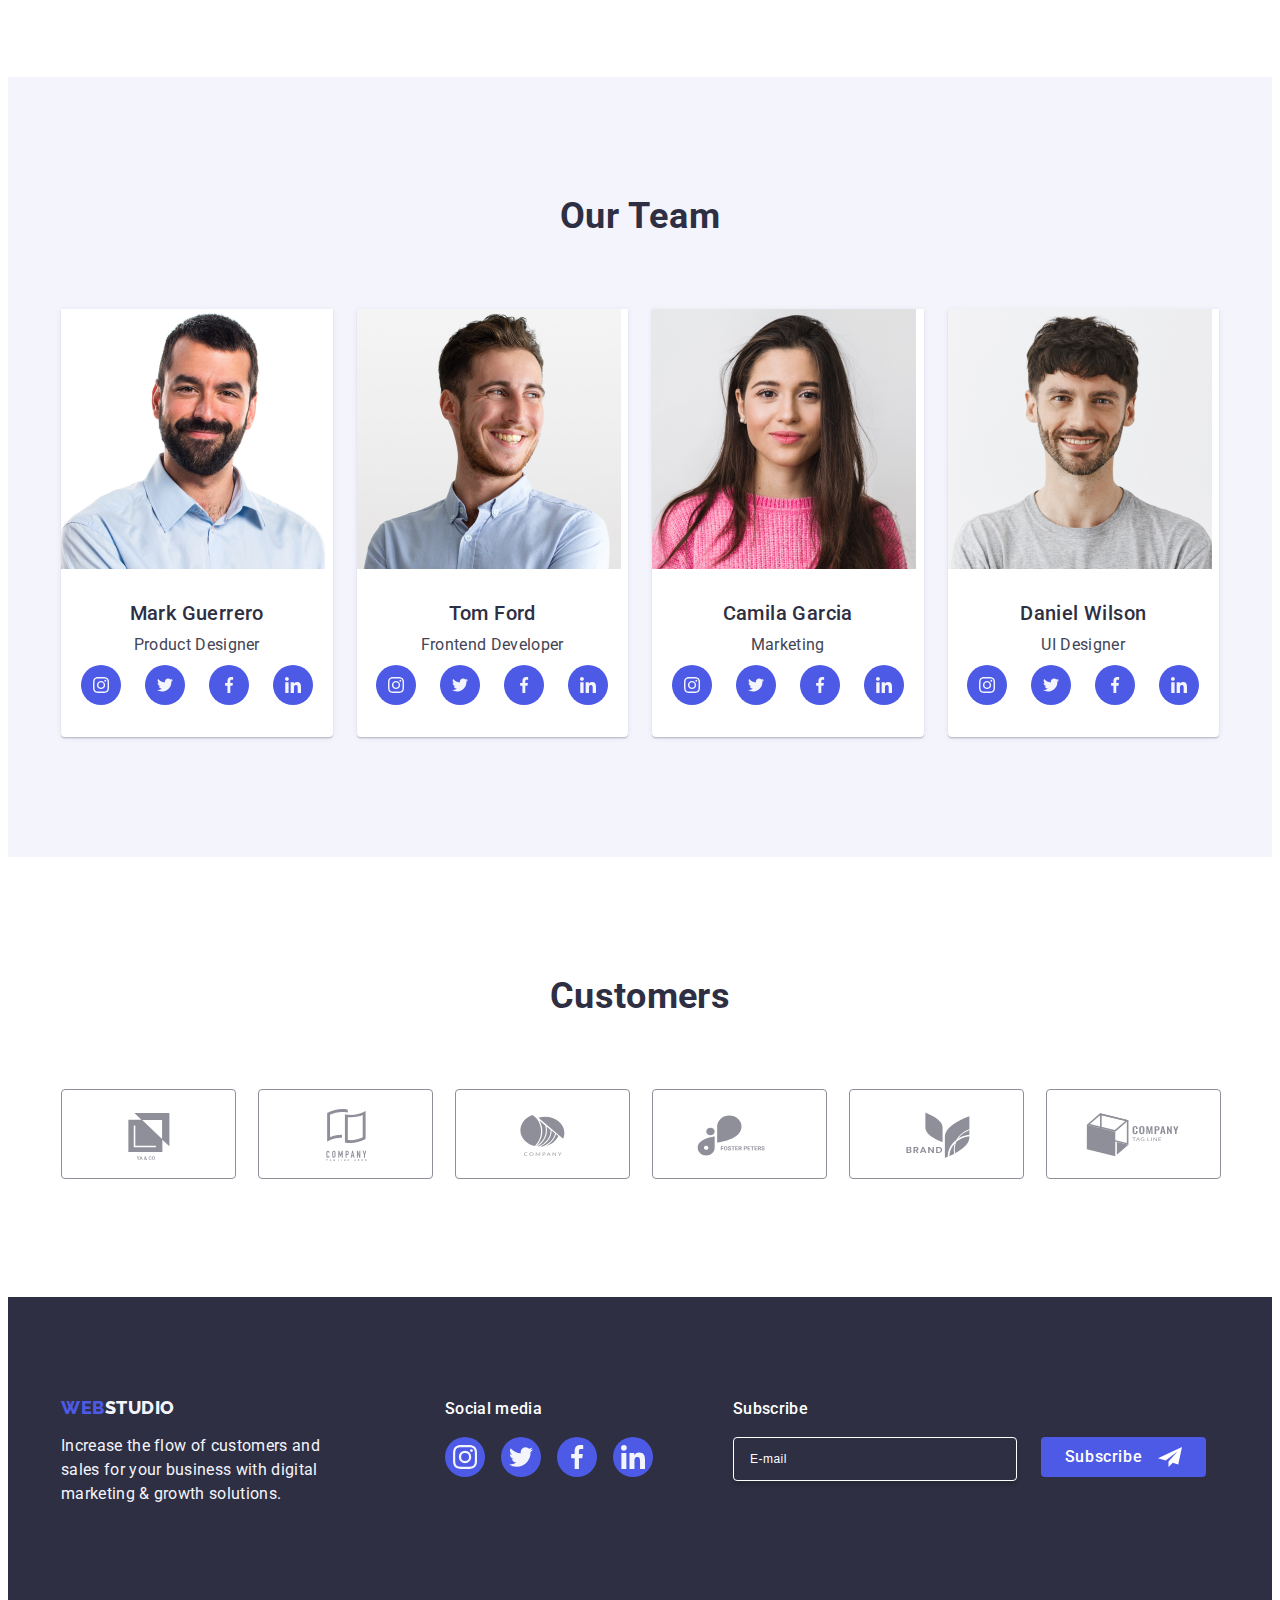
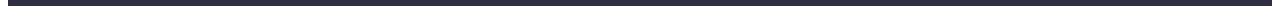
==== commit 9c709ff3: "remove duplicate id and hide modal" ====
--- a/index.html
+++ b/index.html
@@ -486,8 +486,7 @@
       </div>
     </footer>
 
-    <!-- <div data-modal class="modal-wrap is-hidden"> -->
-    <div data-modal class="modal-wrap">
+    <div data-modal class="modal-wrap is-hidden">
       <div class="modal">
         <button class="modal-close" type="button" data-modal-close>
           <svg class="modal-close-icon" width="8" height="8">
@@ -514,11 +513,11 @@
           </div>
 
           <div class="modal-field-group">
-            <label class="modal-label" for="user-name">Phone</label>
+            <label class="modal-label" for="user-phone">Phone</label>
             <div class="modal-input-wrap">
               <input
-                id="user-name"
-                name="user-name"
+                id="user-phone"
+                name="user-phone"
                 type="text"
                 class="modal-input"
               />
@@ -529,11 +528,11 @@
           </div>
 
           <div class="modal-field-group">
-            <label class="modal-label" for="user-name">Email</label>
+            <label class="modal-label" for="user-email">Email</label>
             <div class="modal-input-wrap">
               <input
-                id="user-name"
-                name="user-name"
+                id="user-email"
+                name="user-email"
                 type="text"
                 class="modal-input"
               />
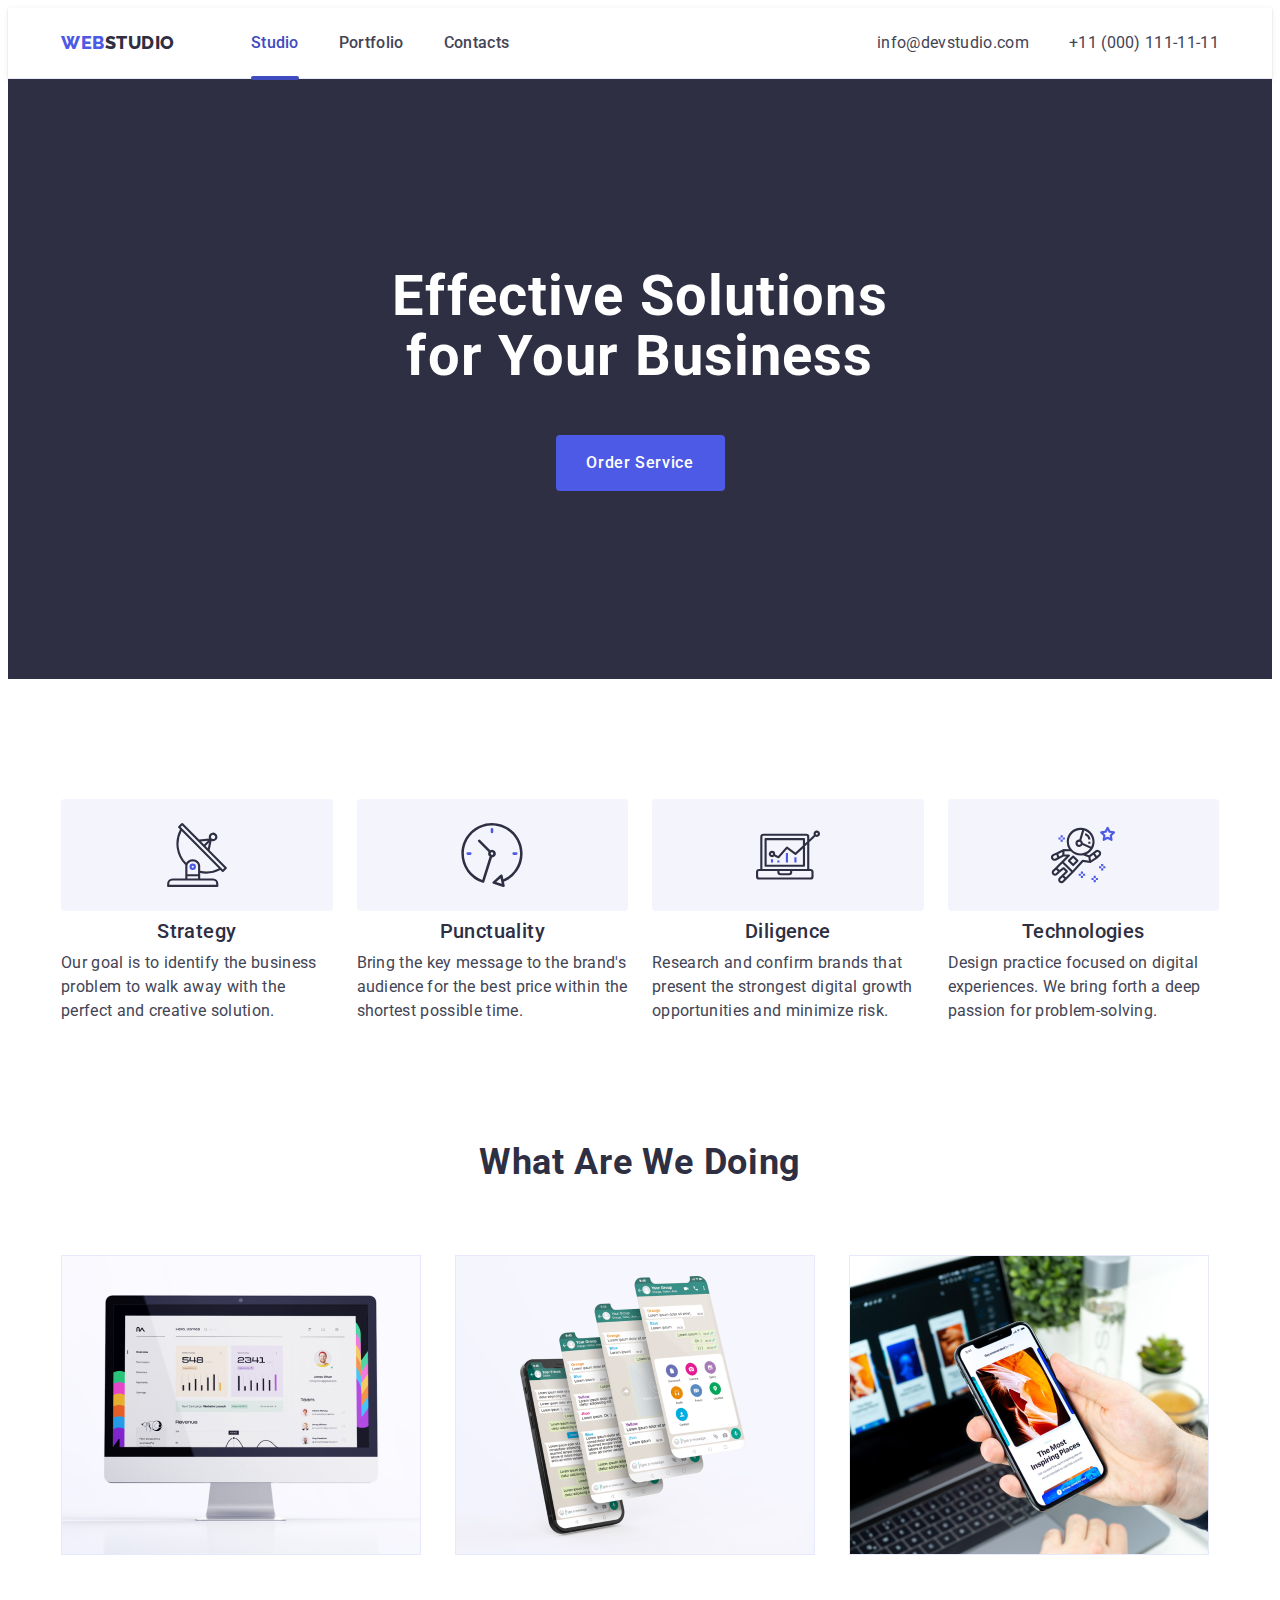
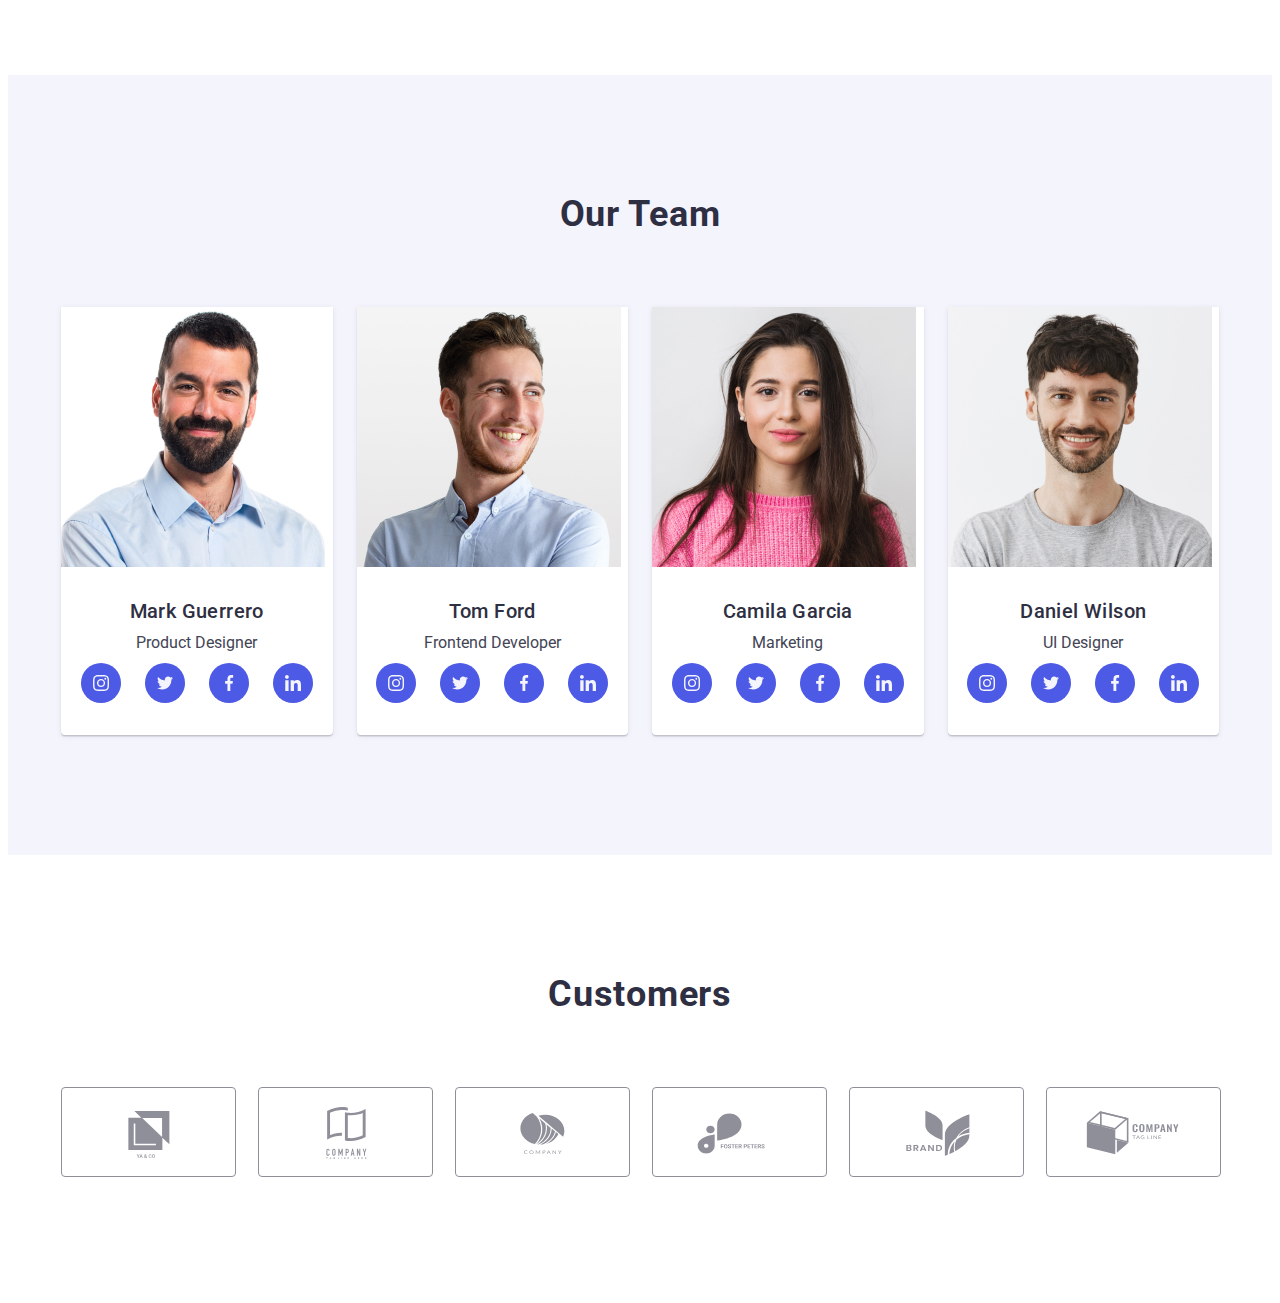
==== commit 12c94ca5: "interim" ====
--- a/index.html
+++ b/index.html
@@ -11,12 +11,7 @@
       rel="stylesheet"
     />
 
-    <link
-      rel="stylesheet"
-      type="text/css"
-      href="css/modern-normalize.min.css"
-    />
-    <link rel="stylesheet" type="text/css" href="css/styles.css" />
+    <link rel="stylesheet" type="text/css" href="css/studio.css" />
 
     <title>Document</title>
   </head>
@@ -41,6 +36,7 @@
             <li><a class="header-menu-item link" href="">Contacts</a></li>
           </ul>
         </nav>
+
         <address class="address">
           <ul class="header-address list">
             <li>
@@ -57,6 +53,31 @@
             </li>
           </ul>
         </address>
+
+        <button class="menu-toggle-btn js-open-menu">
+          <svg
+            width="32"
+            height="22"
+            viewBox="0 0 32 22"
+            fill="none"
+            xmlns="http://www.w3.org/2000/svg"
+          >
+            <g clip-path="url(#clip0_297053_2156)">
+              <path
+                d="M1.34766 20.0431H30.8861M1.34766 10.7354H30.8861M1.34766 1.42773H30.8861"
+                stroke="#2E2F42"
+                stroke-width="3"
+                stroke-linecap="round"
+                stroke-linejoin="round"
+              />
+            </g>
+            <defs>
+              <clipPath id="clip0_297053_2156">
+                <rect width="32" height="22" fill="white" />
+              </clipPath>
+            </defs>
+          </svg>
+        </button>
       </div>
     </header>
 
@@ -416,7 +437,7 @@
       </section>
     </main>
 
-    <footer class="footer">
+    <!-- <footer class="footer">
       <div class="footer-container container">
         <div class="footer-details-wrap">
           <a class="footer-logo link" href="./index.html"
@@ -429,7 +450,7 @@
         </div>
         <div class="footer-socials">
           <p class="footer-socials-title">Social media</p>
-          <ul class="footer-social-list list">
+          <ul class="social-list list">
             <li class="social-list-item">
               <a class="social-link" href="">
                 <svg class="social-icon" width="24" height="24">
@@ -484,7 +505,7 @@
           </form>
         </div>
       </div>
-    </footer>
+    </footer> -->
 
     <div data-modal class="modal-wrap is-hidden">
       <div class="modal">
@@ -563,7 +584,7 @@
             <label class="modal-privacy-label" for="user-privacy">
               <span class="modal-fake-checkbox">
                 <svg width="10" height="8" class="checkbox-svg">
-                  <use href="./images/icons.svg#icon-checkbox-default"></use>
+                  <use href="./images/icons.svg#icon-checkbox-checked"></use>
                 </svg>
               </span>
               I accept the terms and conditions of the
@@ -577,5 +598,108 @@
     </div>
 
     <script src="./js/modal.js"></script>
+
+    <div class="js-menu-container" id="mobile-menu" aria-expanded="false">
+      <div class="js-menu-container-top">
+        <div class="js-close-wrap">
+          <button type="button" class="js-close-menu">
+            <svg
+              width="8"
+              height="8"
+              viewBox="0 0 8 8"
+              fill="none"
+              xmlns="http://www.w3.org/2000/svg"
+            >
+              <g id="close-black-18dp (2) 1" clip-path="url(#clip0_593782_170)">
+                <path
+                  id="Vector"
+                  d="M8 0.805714L7.19429 0L4 3.19429L0.805714 0L0 0.805714L3.19429 4L0 7.19429L0.805714 8L4 4.80571L7.19429 8L8 7.19429L4.80571 4L8 0.805714Z"
+                  fill="#2E2F42"
+                />
+              </g>
+              <defs>
+                <clipPath id="clip0_593782_170">
+                  <rect width="8" height="8" fill="white" />
+                </clipPath>
+              </defs>
+            </svg>
+          </button>
+        </div>
+
+        <nav class="mobile-menu-nav">
+          <ul class="header-menu-mobile list">
+            <li>
+              <a class="header-menu-item menu-current link" href="./index.html"
+                >Studio</a
+              >
+            </li>
+            <li>
+              <a class="header-menu-item link" href="./portfolio.html"
+                >Portfolio</a
+              >
+            </li>
+            <li><a class="header-menu-item link" href="">Contacts</a></li>
+          </ul>
+        </nav>
+      </div>
+
+      <div class="js-menu-container-bottom">
+        <address class="js-menu-address">
+          <ul class="header-address list">
+            <li>
+              <a
+                class="header-address-item phone-item link"
+                href="tel:+110001111111"
+                >+11 (000) 111-11-11</a
+              >
+            </li>
+            <li>
+              <a
+                class="header-address-item email-item link"
+                href="mailto:info@devstudio.com"
+                >info@devstudio.com</a
+              >
+            </li>
+          </ul>
+        </address>
+        <div class="js-menu-socials">
+          <ul class="social-list list">
+            <li class="social-list-item">
+              <a class="social-link" href="">
+                <svg class="social-icon" width="24" height="24">
+                  <use href="./images/icons.svg#icon-instagram"></use>
+                </svg>
+              </a>
+            </li>
+
+            <li class="social-list-item">
+              <a class="social-link" href="">
+                <svg class="social-icon" width="24" height="24">
+                  <use href="./images/icons.svg#icon-twitter"></use>
+                </svg>
+              </a>
+            </li>
+
+            <li class="social-list-item">
+              <a class="social-link" href="">
+                <svg class="social-icon" width="24" height="24">
+                  <use href="./images/icons.svg#icon-facebook"></use>
+                </svg>
+              </a>
+            </li>
+
+            <li class="social-list-item">
+              <a class="social-link" href="">
+                <svg class="social-icon" width="24" height="24">
+                  <use href="./images/icons.svg#icon-linkedin"></use>
+                </svg>
+              </a>
+            </li>
+          </ul>
+        </div>
+      </div>
+    </div>
+
+    <script src="./js/mobile-menu.js"></script>
   </body>
 </html>
--- a/css/studio.css
+++ b/css/studio.css
@@ -0,0 +1,534 @@
+@import url(./modern-normalize.min.css);
+@import url(./base.css);
+@import url(./header.css);
+@import url(./footer.css);
+
+/* main studio */
+.studio .first-section {
+  background-color: var(--navyblue);
+  background-image: linear-gradient(
+      rgba(46, 47, 66, 0.7),
+      rgba(46, 47, 66, 0.7)
+    ),
+    url(../images/studio-first-sceen-bg.jpg);
+  padding: 188px 0;
+  max-width: 1440px;
+  background-repeat: no-repeat;
+  background-position: center;
+  background-size: cover;
+  margin: 0 auto;
+}
+
+.studio .first-section-title {
+  font-size: 56px;
+  line-height: 1.07;
+  text-align: center;
+  letter-spacing: 0.02em;
+  color: #ffffff;
+  max-width: 496px;
+  margin-left: auto;
+  margin-right: auto;
+  margin-bottom: 48px;
+}
+
+.studio .first-section-order {
+  background-color: var(--iris);
+  font-family: "Roboto", sans-serif;
+  font-weight: 500;
+  font-size: 16px;
+  line-height: 1.5;
+  letter-spacing: 0.04em;
+  color: #ffffff;
+  display: block;
+  min-width: 169px;
+  height: 56px;
+  border: none;
+  border-radius: 4px;
+  cursor: pointer;
+  margin-left: auto;
+  margin-right: auto;
+  transition: background-color 250ms cubic-bezier(0.4, 0, 0.2, 1);
+}
+
+.studio .first-section-order:hover,
+.studio .first-section-order:focus {
+  background-color: var(--ocean);
+}
+
+.studio .second-section {
+  padding: 96px 0;
+}
+
+.studio .second-section-advantages {
+  display: flex;
+  flex-direction: column;
+  gap: 72px;
+}
+
+.studio .advantage-icon-wrap {
+  display: none;
+  align-items: center;
+  justify-content: center;
+  height: 112px;
+  background-color: #f4f4fd;
+  border-radius: 4px;
+  margin-bottom: 8px;
+}
+
+.studio .second-section-advantage {
+  color: var(--navyblue);
+  text-align: center;
+  /* Header 2 */
+  font-size: 36px;
+  font-weight: 700;
+  line-height: 111.11%;
+  letter-spacing: 0.045em;
+  text-transform: capitalize;
+}
+
+.studio .second-section-details {
+  font-size: 16px;
+  line-height: 1.5;
+  letter-spacing: 0.02em;
+  color: var(--slate);
+}
+
+.studio .third-section {
+  padding-bottom: 120px;
+  display: none;
+}
+
+.studio .third-section-title {
+  font-size: 36px;
+  line-height: 1.11;
+  text-align: center;
+  letter-spacing: 0.02em;
+  text-transform: capitalize;
+  color: var(--navyblue);
+  margin-bottom: 72px;
+}
+
+.studio .third-section-items {
+  display: flex;
+  gap: 24px;
+}
+
+.studio .third-section-item {
+  width: calc((100% - 48px) / 3);
+}
+
+.studio .fourth-section {
+  background-color: var(--cloud);
+  padding: 96px 0px;
+}
+
+.studio .fourth-section-title {
+  font-size: 36px;
+  line-height: 1.11;
+  text-align: center;
+  letter-spacing: 0.02em;
+  text-transform: capitalize;
+  color: var(--navyblue);
+  margin-bottom: 72px;
+}
+
+.studio .team {
+  display: flex;
+  flex-direction: column;
+  align-items: center;
+  gap: 72px;
+}
+
+.studio .team-item {
+  background-color: #ffffff;
+  width: 264px;
+  border-radius: 0px 0px 4px 4px;
+  box-shadow: 0px 1px 6px rgba(46, 47, 66, 0.08),
+    0px 1px 1px rgba(46, 47, 66, 0.16), 0px 2px 1px rgba(46, 47, 66, 0.08);
+}
+
+.studio .team-item-container {
+  padding: 32px 0px;
+}
+
+.studio .team-item-name {
+  font-weight: 500;
+  font-size: 20px;
+  line-height: 1.2;
+  letter-spacing: 0.02em;
+  color: var(--navyblue);
+  text-align: center;
+  margin-bottom: 8px;
+}
+
+.studio .team-item-details {
+  font-size: 16px;
+  text-align: center;
+  color: var(--slate);
+  line-height: 1.5; /* 150% */
+  letter-spacing: 0.02px;
+}
+
+.studio .team-socials {
+  display: flex;
+  justify-content: center;
+  gap: 24px;
+  margin-top: 8px;
+}
+
+.studio .team-social-item {
+  width: 40px;
+  height: 40px;
+}
+
+.studio .social-item-link {
+  width: 100%;
+  height: 100%;
+  background-color: var(--iris);
+  border-radius: 50%;
+  display: flex;
+  align-items: center;
+  justify-content: center;
+  transition: background-color 250ms cubic-bezier(0.4, 0, 0.2, 1);
+}
+
+.studio .social-item-link:hover,
+.studio .social-item-link:focus,
+.studio .social-item-link:active {
+  background-color: #404bbf;
+}
+
+.studio .social-item-icon {
+  fill: #f4f4fd;
+}
+
+.studio .fifth-section {
+  padding: 96px 0;
+}
+
+.studio .fifth-section-title {
+  font-size: 36px;
+  line-height: 1.11;
+  color: var(--navyblue);
+  margin-bottom: 72px;
+  text-align: center;
+
+  font-weight: 700;
+  letter-spacing: 0.02em;
+  text-transform: capitalize;
+}
+
+.studio .clients {
+  display: flex;
+  flex-wrap: wrap;
+  column-gap: 16px;
+  row-gap: 72px;
+}
+
+.studio .clients-item {
+  width: calc((100% - 32px) / 2);
+  height: 88px;
+}
+
+.studio .clients-link {
+  width: 100%;
+  height: 100%;
+  border: 1px solid #8e8f99;
+  border-radius: 4px;
+  display: flex;
+  align-items: center;
+  justify-content: center;
+  color: va(--client);
+  transition: border-color 250ms cubic-bezier(0.4, 0, 0.2, 1),
+    color 250ms cubic-bezier(0.4, 0, 0.2, 1);
+  color: var(--client);
+}
+
+.studio .clients-link:hover,
+.studio .clients-link:focus {
+  border-color: var(--ocean);
+  color: var(--ocean);
+}
+
+.studio .clients-icon {
+  fill: currentColor;
+}
+
+.studio .clients-link:hover .clients-icon,
+.studio .clients-link:focus .clients-icon {
+  fill: var(--ocean);
+}
+
+.studio-body .modal-wrap {
+  position: fixed;
+  /* z-index: 100; */
+  top: 0;
+  left: 0;
+  width: 100%;
+  height: 100%;
+  background-color: rgba(46, 47, 66, 0.4);
+  transition: opacity 250ms cubic-bezier(0.4, 0, 0.2, 1),
+    visibility 250ms cubic-bezier(0.4, 0, 0.2, 1);
+}
+
+.studio-body .is-hidden {
+  opacity: 0;
+  visibility: hidden;
+  pointer-events: none;
+}
+
+.studio-body .modal {
+  position: absolute;
+  top: 50%;
+  left: 50%;
+  transform: translate(-50%, -50%) scale(1);
+  width: 392px;
+  min-height: 584px;
+  background: #fcfcfc;
+  box-shadow: 0px 1px 1px rgba(0, 0, 0, 0.14), 0px 1px 3px rgba(0, 0, 0, 0.12),
+    0px 2px 1px rgba(0, 0, 0, 0.2);
+  border-radius: 4px;
+  transition: transform 250ms cubic-bezier(0.4, 0, 0.2, 1);
+  padding: 72px 16px 24px 16px;
+}
+
+.studio-body .modal-close {
+  position: absolute;
+  top: 24px;
+  right: 24px;
+  width: 24px;
+  height: 24px;
+  border-radius: 50%;
+  display: flex;
+  align-items: center;
+  justify-content: center;
+  background-color: #e7e9fc;
+  border: 1px solid rgba(0, 0, 0, 0.1);
+  padding: 0;
+  cursor: pointer;
+  transition: background-color 250ms cubic-bezier(0.4, 0, 0.2, 1),
+    border 250ms cubic-bezier(0.4, 0, 0.2, 1);
+}
+
+.studio-body .modal-close:hover,
+.studio-body .modal-close:focus {
+  background-color: #404bbf;
+  border: none;
+}
+
+.studio-body .modal-close-icon {
+  transition: fill 250ms cubic-bezier(0.4, 0, 0.2, 1);
+}
+
+.studio-body .modal-close:hover .modal-close-icon,
+.studio-body .modal-close:focus .modal-close-icon {
+  fill: #ffffff;
+}
+
+.modal-header {
+  font-weight: 500;
+  font-size: 16px;
+  line-height: 1.5;
+  text-align: center;
+  letter-spacing: 0.02em;
+  color: var(--navyblue);
+  margin-bottom: 16px;
+}
+
+.modal-field-group {
+  margin-bottom: 8px;
+}
+
+.modal-area-group {
+  margin-bottom: 16px;
+}
+
+.modal-checkbox-group {
+  margin-bottom: 24px;
+}
+
+.modal-label {
+  font-size: 12px;
+  line-height: 1.17;
+  letter-spacing: 0.04em;
+  color: var(--client);
+  display: block;
+  margin-bottom: 4px;
+}
+
+.modal-input-wrap {
+  position: relative;
+}
+
+.modal-input {
+  width: 100%;
+  height: 40px;
+  border: 1px solid rgba(46, 47, 66, 0.4);
+  border-radius: 4px;
+  background-color: transparent;
+  padding-left: 38px;
+  outline: transparent;
+  transition: border-color 250ms cubic-bezier(0.4, 0, 0.2, 1);
+}
+
+.modal-input:focus {
+  border-color: #4d5ae5;
+}
+
+.modal-input-icon {
+  position: absolute;
+  left: 16px;
+  top: 50%;
+  transform: translateY(-50%);
+  transition: fill 250ms cubic-bezier(0.4, 0, 0.2, 1);
+}
+
+.modal-input:focus + .modal-input-icon {
+  fill: #4d5ae5;
+}
+
+.modal-textarea {
+  width: 100%;
+  height: 120px;
+  font-size: 12px;
+  line-height: 1.17;
+  letter-spacing: 0.04em;
+  color: rgba(46, 47, 66, 0.4);
+  border: 1px solid rgba(46, 47, 66, 0.4);
+  border-radius: 4px;
+  background-color: transparent;
+  padding: 8px 16px;
+  outline: transparent;
+  resize: none;
+  transition: border-color 250ms cubic-bezier(0.4, 0, 0.2, 1);
+}
+
+.modal-textarea::placeholder {
+  color: rgba(46, 47, 66, 0.4);
+}
+
+.modal-textarea:focus {
+  border-color: #4d5ae5;
+}
+
+.modal-privacy-label {
+  display: block;
+  font-size: 12px;
+  line-height: 1.17;
+  letter-spacing: 0.04em;
+  color: var(--client);
+}
+
+.modal-privacy-checkbox:checked + .modal-privacy-label .modal-fake-checkbox {
+  background-color: var(--ocean);
+  border: none;
+  fill: var(--cloud);
+  color: var(--white);
+}
+
+.checkbox-svg {
+  fill: currentColor;
+}
+
+.modal-fake-checkbox {
+  width: 16px;
+  height: 16px;
+  border: 1px solid rgba(46, 47, 66, 0.4);
+  border-radius: 2px;
+  transition: background-color 250ms cubic-bezier(0.4, 0, 0.2, 1),
+    border 250ms cubic-bezier(0.4, 0, 0.2, 1),
+    fill 250ms cubic-bezier(0.4, 0, 0.2, 1);
+  display: inline-flex;
+  align-items: center;
+  justify-content: center;
+  fill: transparent;
+  color: transparent;
+}
+
+.modal-policy-link {
+  color: var(--iris);
+}
+
+.modal-submit-btn {
+  display: block;
+  margin: 0 auto;
+  min-width: 169px;
+  height: 56px;
+  font-family: "Roboto", sans-serif;
+  font-size: 16px;
+  font-weight: 500;
+  line-height: 1.5;
+  letter-spacing: 0.04em;
+  color: var(--white);
+  cursor: pointer;
+  background-color: #4d5ae5;
+  border: none;
+  border-radius: 4px;
+  transition: background-color 250ms cubic-bezier(0.4, 0, 0.2, 1);
+}
+
+@media screen and (min-width: 768px) {
+  .studio-body .modal {
+    width: 408px;
+    padding: 72px 24px 24px 24px;
+  }
+}
+
+@media screen and (min-width: 1158px) {
+  .studio .second-section {
+    padding: 120px 0;
+  }
+
+  .studio .second-section-advantages {
+    flex-direction: row;
+    gap: 24px;
+  }
+
+  .studio .advantage-icon-wrap {
+    display: flex;
+  }
+
+  .studio .second-section-advantage {
+    font-weight: 500;
+    font-size: 20px;
+    line-height: 1.2;
+    letter-spacing: 0.02em;
+    color: var(--navyblue);
+    margin-bottom: 8px;
+  }
+
+  .studio .second-section-advantages-item {
+    width: calc((100% - 72px) / 4);
+  }
+
+  .studio .third-section {
+    display: block;
+  }
+
+  .studio .fourth-section {
+    padding: 120px 0px;
+  }
+
+  .studio .team {
+    flex-direction: row;
+    gap: 24px;
+  }
+
+  .studio .team-item {
+    width: calc((100% - 72px) / 4);
+  }
+
+  .studio .fifth-section {
+    padding: 120px 0;
+  }
+
+  .studio .clients {
+    flex-wrap: nowrap;
+    gap: 24px;
+  }
+
+  .studio .clients-item {
+    width: calc((100% - 120px) / 6);
+    height: 88px;
+  }
+}
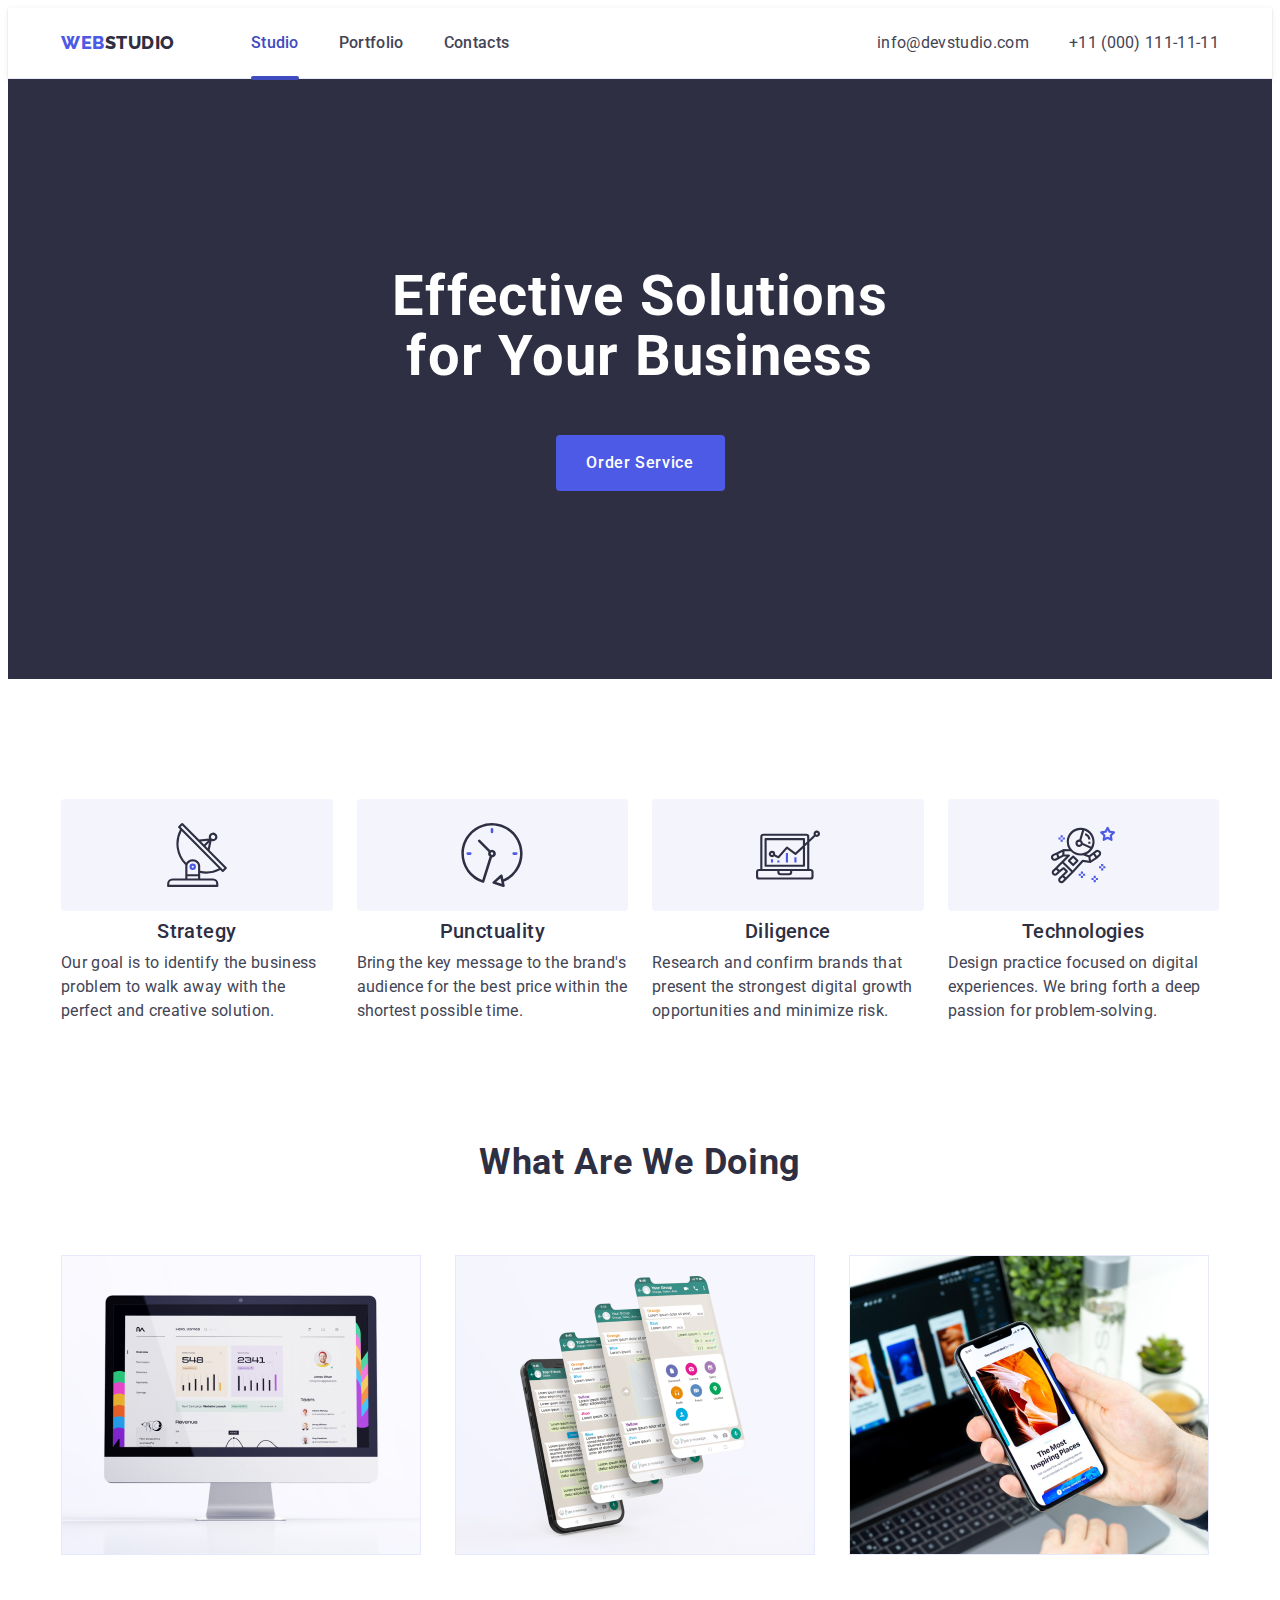
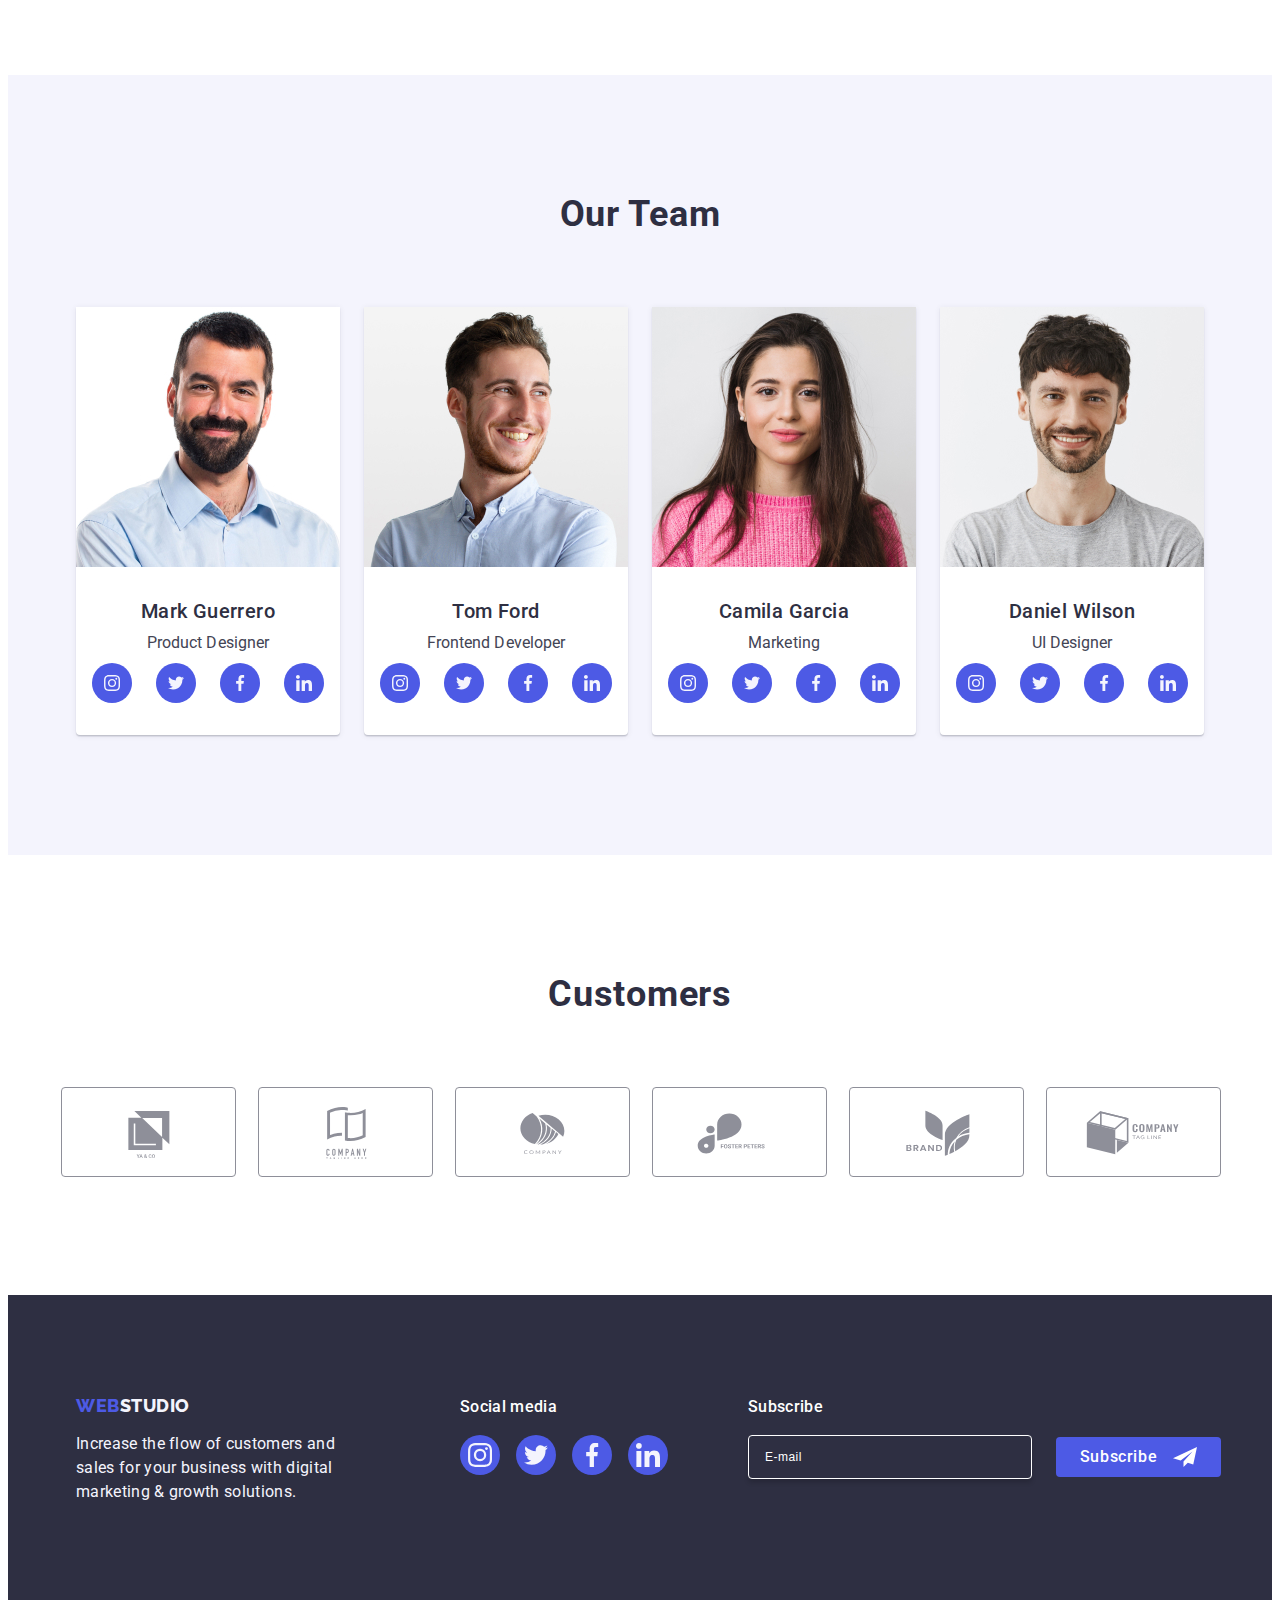
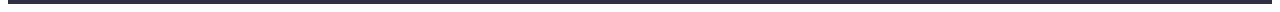
==== commit 04b2a90a: "basic styles done" ====
--- a/index.html
+++ b/index.html
@@ -437,75 +437,80 @@
       </section>
     </main>
 
-    <!-- <footer class="footer">
-      <div class="footer-container container">
-        <div class="footer-details-wrap">
-          <a class="footer-logo link" href="./index.html"
-            >Web<span class="footer-logo-right">Studio</span></a
-          >
-          <p class="footer-details">
-            Increase the flow of customers and sales for your business with
-            digital marketing & growth solutions.
-          </p>
-        </div>
-        <div class="footer-socials">
-          <p class="footer-socials-title">Social media</p>
-          <ul class="social-list list">
-            <li class="social-list-item">
-              <a class="social-link" href="">
-                <svg class="social-icon" width="24" height="24">
-                  <use href="./images/icons.svg#icon-instagram"></use>
-                </svg>
-              </a>
-            </li>
-
-            <li class="social-list-item">
-              <a class="social-link" href="">
-                <svg class="social-icon" width="24" height="24">
-                  <use href="./images/icons.svg#icon-twitter"></use>
-                </svg>
-              </a>
-            </li>
-
-            <li class="social-list-item">
-              <a class="social-link" href="">
-                <svg class="social-icon" width="24" height="24">
-                  <use href="./images/icons.svg#icon-facebook"></use>
-                </svg>
-              </a>
-            </li>
-
-            <li class="social-list-item">
-              <a class="social-link" href="">
-                <svg class="social-icon" width="24" height="24">
-                  <use href="./images/icons.svg#icon-linkedin"></use>
-                </svg>
-              </a>
-            </li>
-          </ul>
-        </div>
-
-        <div class="subscribe">
-          <p class="subscribe-header">Subscribe</p>
-          <form class="subscribe-form">
-            <label class="subscribe-label">
-              <input
-                class="subscribe-input"
-                type="email"
-                placeholder="E-mail"
-                name="subscriber-email"
-              />
-            </label>
-            <button type="submit" class="subscribe-btn">
-              Subscribe
-              <svg width="24" height="24" class="subscribe-btn-icon">
-                <use href="./images/icons.svg#icon-email-send"></use>
-              </svg>
-            </button>
-          </form>
+    <footer class="footer">
+      <div class="container">
+        <div class="footer-container">
+          <div class="footer-top">
+            <div class="footer-details-wrap">
+              <a class="footer-logo link" href="./index.html"
+                >Web<span class="footer-logo-right">Studio</span></a
+              >
+              <p class="footer-details">
+                Increase the flow of customers and sales for your business with
+                digital marketing & growth solutions.
+              </p>
+            </div>
+
+            <div class="footer-socials">
+              <p class="footer-socials-title">Social media</p>
+              <ul class="social-list list">
+                <li class="social-list-item">
+                  <a class="social-link" href="">
+                    <svg class="social-icon" width="24" height="24">
+                      <use href="./images/icons.svg#icon-instagram"></use>
+                    </svg>
+                  </a>
+                </li>
+
+                <li class="social-list-item">
+                  <a class="social-link" href="">
+                    <svg class="social-icon" width="24" height="24">
+                      <use href="./images/icons.svg#icon-twitter"></use>
+                    </svg>
+                  </a>
+                </li>
+
+                <li class="social-list-item">
+                  <a class="social-link" href="">
+                    <svg class="social-icon" width="24" height="24">
+                      <use href="./images/icons.svg#icon-facebook"></use>
+                    </svg>
+                  </a>
+                </li>
+
+                <li class="social-list-item">
+                  <a class="social-link" href="">
+                    <svg class="social-icon" width="24" height="24">
+                      <use href="./images/icons.svg#icon-linkedin"></use>
+                    </svg>
+                  </a>
+                </li>
+              </ul>
+            </div>
+          </div>
+
+          <div class="subscribe">
+            <p class="subscribe-header">Subscribe</p>
+            <form class="subscribe-form">
+              <label class="subscribe-label">
+                <input
+                  class="subscribe-input"
+                  type="email"
+                  placeholder="E-mail"
+                  name="subscriber-email"
+                />
+              </label>
+              <button type="submit" class="subscribe-btn">
+                Subscribe
+                <svg width="24" height="24" class="subscribe-btn-icon">
+                  <use href="./images/icons.svg#icon-email-send"></use>
+                </svg>
+              </button>
+            </form>
+          </div>
         </div>
       </div>
-    </footer> -->
+    </footer>
 
     <div data-modal class="modal-wrap is-hidden">
       <div class="modal">
--- a/css/studio.css
+++ b/css/studio.css
@@ -470,7 +470,42 @@
 @media screen and (min-width: 768px) {
   .studio-body .modal {
     width: 408px;
-    padding: 72px 24px 24px 24px;
+    padding: 72px 25px 24px 23px;
+  }
+
+  .studio .second-section-advantages {
+    flex-direction: row;
+    column-gap: 24px;
+    row-gap: 72px;
+    flex-wrap: wrap;
+  }
+
+  .studio .second-section-advantages-item {
+    width: calc((100% - 24px) / 2);
+  }
+
+  .studio .fourth-section .container {
+    display: flex;
+    flex-direction: column;
+    align-items: center;
+  }
+
+  .studio .team {
+    flex-direction: row;
+    flex-wrap: wrap;
+    column-gap: 24px;
+    row-gap: 64px;
+    justify-content: center;
+    max-width: 820px;
+  }
+
+  .studio .clients {
+    column-gap: 24px;
+  }
+
+  .studio .clients-item {
+    width: calc((100% - 48px) / 3);
+    height: 88px;
   }
 }
 
@@ -480,8 +515,7 @@
   }
 
   .studio .second-section-advantages {
-    flex-direction: row;
-    gap: 24px;
+    /* gap: 24px; */
   }
 
   .studio .advantage-icon-wrap {
@@ -512,6 +546,7 @@
   .studio .team {
     flex-direction: row;
     gap: 24px;
+    max-width: inherit;
   }
 
   .studio .team-item {
@@ -531,4 +566,8 @@
     width: calc((100% - 120px) / 6);
     height: 88px;
   }
-}
+
+  .studio-body .modal {
+    padding: 72px 24px 24px 24px;
+  }
+}
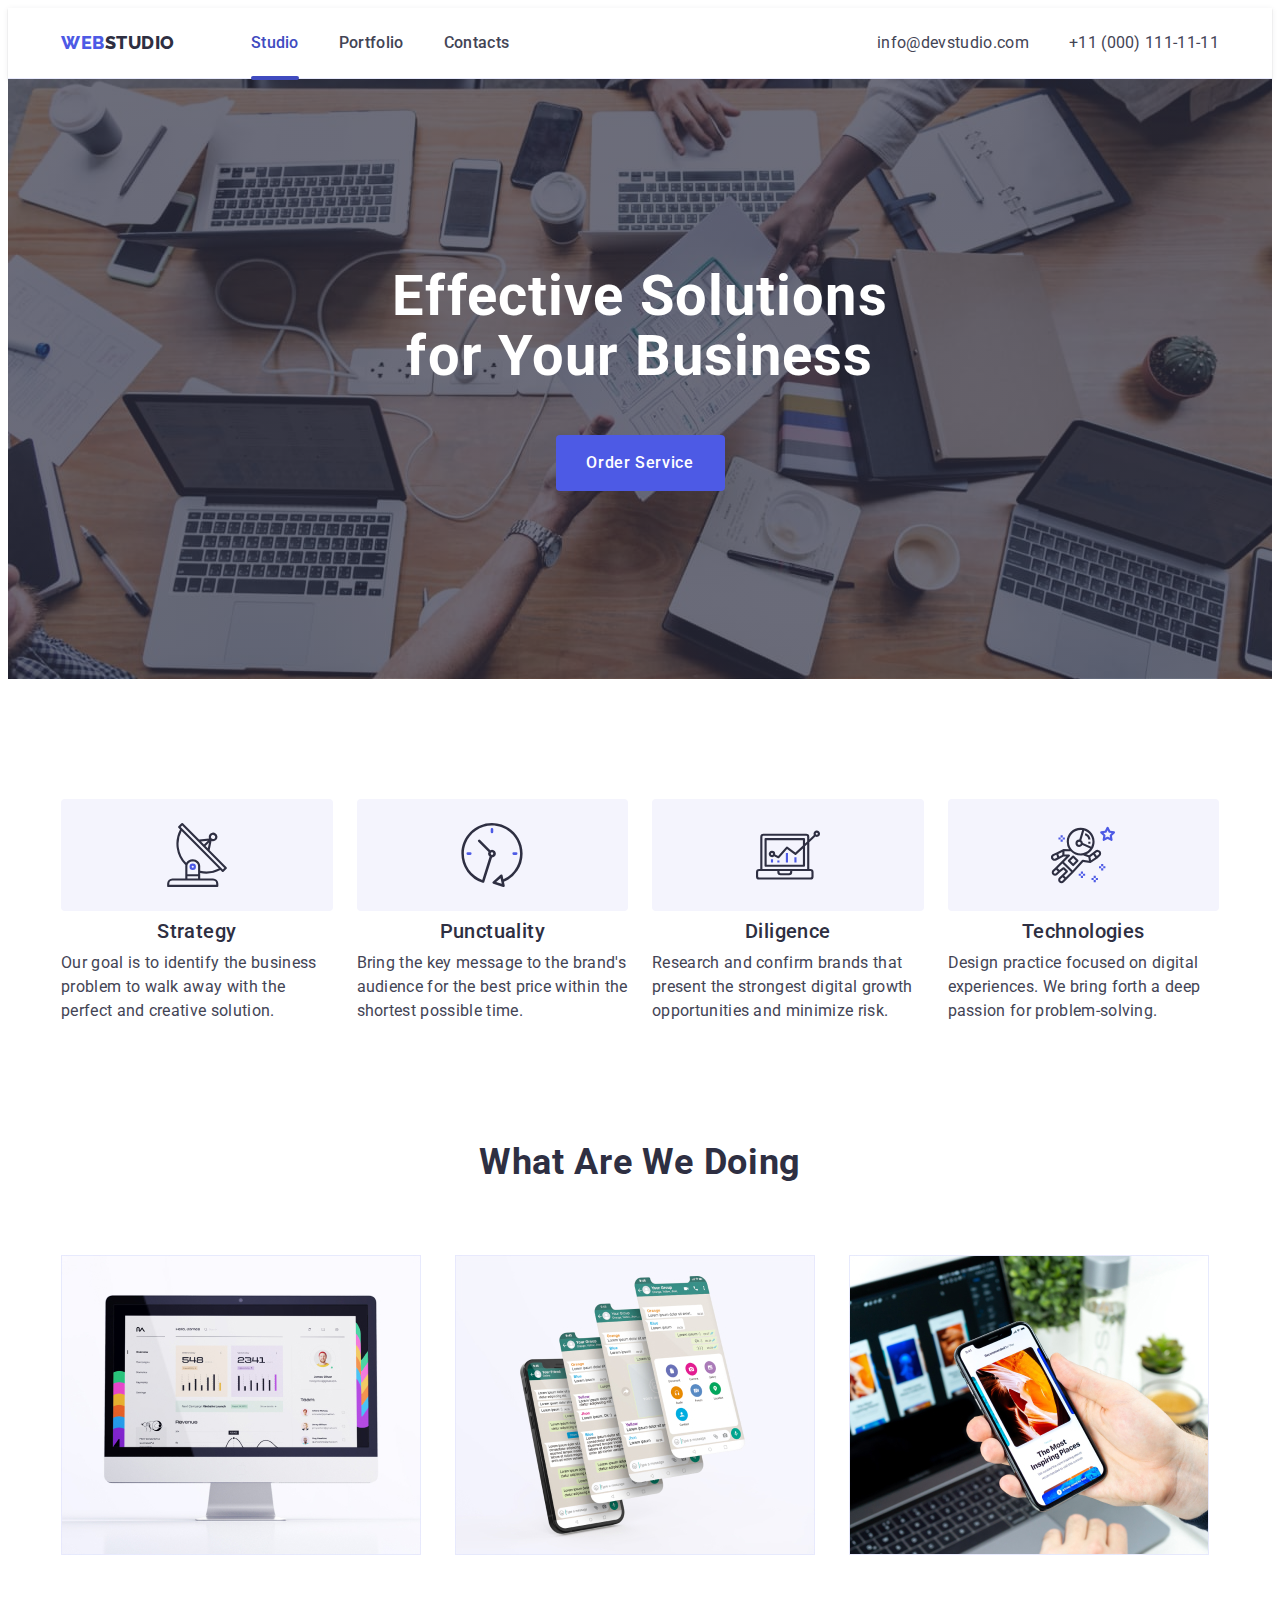
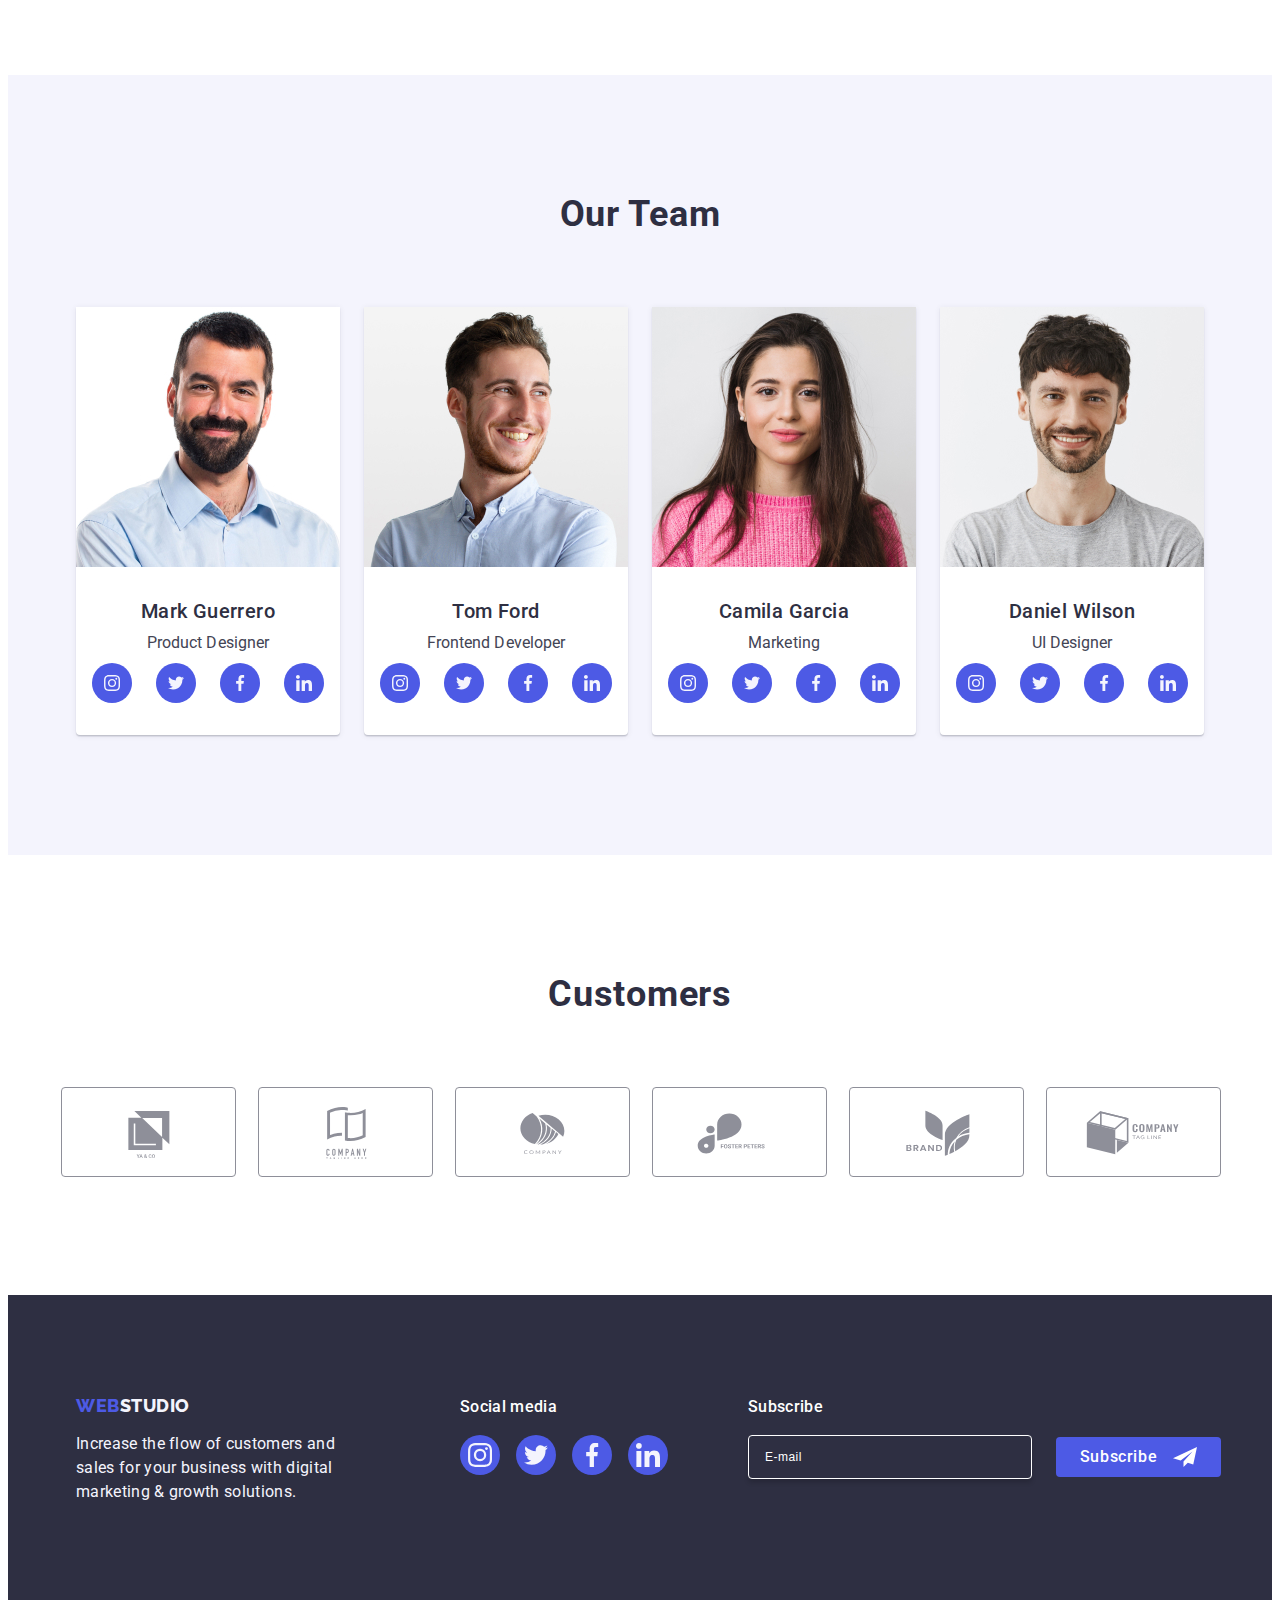
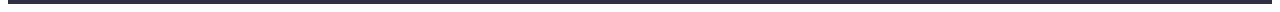
==== commit 66c19979: "add responsive images" ====
--- a/index.html
+++ b/index.html
@@ -55,27 +55,8 @@
         </address>
 
         <button class="menu-toggle-btn js-open-menu">
-          <svg
-            width="32"
-            height="22"
-            viewBox="0 0 32 22"
-            fill="none"
-            xmlns="http://www.w3.org/2000/svg"
-          >
-            <g clip-path="url(#clip0_297053_2156)">
-              <path
-                d="M1.34766 20.0431H30.8861M1.34766 10.7354H30.8861M1.34766 1.42773H30.8861"
-                stroke="#2E2F42"
-                stroke-width="3"
-                stroke-linecap="round"
-                stroke-linejoin="round"
-              />
-            </g>
-            <defs>
-              <clipPath id="clip0_297053_2156">
-                <rect width="32" height="22" fill="white" />
-              </clipPath>
-            </defs>
+          <svg width="32" height="32">
+            <use href="./images/icons.svg#icon-hamburger"></use>
           </svg>
         </button>
       </div>
@@ -162,6 +143,7 @@
           <ul class="third-section-items list">
             <li class="third-section-item">
               <img
+                srcset="./images/what-are-we-doing-1@2x.jpg 2x"
                 src="./images/what-are-we-doing-1.jpg"
                 alt="pc screen"
                 width="360"
@@ -170,6 +152,7 @@
             </li>
             <li class="third-section-item">
               <img
+                srcset="./images/what-are-we-doing-2@2x.jpg 2x"
                 src="./images/what-are-we-doing-2.jpg"
                 alt="phone screens"
                 width="360"
@@ -178,6 +161,7 @@
             </li>
             <li class="third-section-item">
               <img
+                srcset="./images/what-are-we-doing-3@2x.jpg 2x"
                 src="./images/what-are-we-doing-3.jpg"
                 alt="phone in hand"
                 width="360"
@@ -195,6 +179,7 @@
           <ul class="team list">
             <li class="team-item">
               <img
+                srcset="./images/our-team-1@2x.jpg 2x"
                 src="./images/our-team-1.jpg"
                 alt="Mark Guerrero"
                 width="264"
@@ -241,6 +226,7 @@
             </li>
             <li class="team-item">
               <img
+                srcset="./images/our-team-2@2x.jpg 2x"
                 src="./images/our-team-2.jpg"
                 alt="Tom Ford"
                 width="264"
@@ -287,6 +273,7 @@
             </li>
             <li class="team-item">
               <img
+                srcset="./images/our-team-3@2x.jpg 2x"
                 src="./images/our-team-3.jpg"
                 alt="Camila Garcia"
                 width="264"
@@ -333,6 +320,7 @@
             </li>
             <li class="team-item">
               <img
+                srcset="./images/our-team-4@2x.jpg 2x"
                 src="./images/our-team-4.jpg"
                 alt="Daniel Wilson"
                 width="264"
@@ -608,25 +596,8 @@
       <div class="js-menu-container-top">
         <div class="js-close-wrap">
           <button type="button" class="js-close-menu">
-            <svg
-              width="8"
-              height="8"
-              viewBox="0 0 8 8"
-              fill="none"
-              xmlns="http://www.w3.org/2000/svg"
-            >
-              <g id="close-black-18dp (2) 1" clip-path="url(#clip0_593782_170)">
-                <path
-                  id="Vector"
-                  d="M8 0.805714L7.19429 0L4 3.19429L0.805714 0L0 0.805714L3.19429 4L0 7.19429L0.805714 8L4 4.80571L7.19429 8L8 7.19429L4.80571 4L8 0.805714Z"
-                  fill="#2E2F42"
-                />
-              </g>
-              <defs>
-                <clipPath id="clip0_593782_170">
-                  <rect width="8" height="8" fill="white" />
-                </clipPath>
-              </defs>
+            <svg width="8" height="8">
+              <use href="./images/icons.svg#icon-close"></use>
             </svg>
           </button>
         </div>
--- a/css/studio.css
+++ b/css/studio.css
@@ -467,6 +467,72 @@
   transition: background-color 250ms cubic-bezier(0.4, 0, 0.2, 1);
 }
 
+@media screen and (max-width: 428px) {
+  .studio .first-section {
+    background-image: linear-gradient(
+        rgba(46, 47, 66, 0.7),
+        rgba(46, 47, 66, 0.7)
+      ),
+      url(../images/studio-first-sceen-bg@428px.jpg);
+  }
+}
+
+@media screen and (min-resolution: 192dpi) and (max-width: 428px),
+  screen and (min-resolution: 2dppx) and (max-width: 428px),
+  screen and (min-device-pixel-ratio: 2) and (max-width: 428px) {
+  .studio .first-section {
+    background-image: linear-gradient(
+        rgba(46, 47, 66, 0.7),
+        rgba(46, 47, 66, 0.7)
+      ),
+      url(../images/studio-first-sceen-bg@428px@x2.jpg);
+  }
+}
+
+@media screen and (max-width: 768px) {
+  .studio .first-section {
+    background-image: linear-gradient(
+        rgba(46, 47, 66, 0.7),
+        rgba(46, 47, 66, 0.7)
+      ),
+      url(../images/studio-first-sceen-bg@768px.jpg);
+  }
+}
+
+@media screen and (min-resolution: 192dpi) and (max-width: 768px),
+  screen and (min-resolution: 2dppx) and (max-width: 768px),
+  screen and (min-device-pixel-ratio: 2) and (max-width: 768px) {
+  .studio .first-section {
+    background-image: linear-gradient(
+        rgba(46, 47, 66, 0.7),
+        rgba(46, 47, 66, 0.7)
+      ),
+      url(../images/studio-first-sceen-bg@768px@x2.jpg);
+  }
+}
+
+@media screen and (min-width: 768px) {
+  .studio .first-section {
+    background-image: linear-gradient(
+        rgba(46, 47, 66, 0.7),
+        rgba(46, 47, 66, 0.7)
+      ),
+      url(../images/studio-first-sceen-bg@1440px.jpg);
+  }
+}
+
+@media screen and (min-resolution: 192dpi) and (min-width: 768px),
+  screen and (min-resolution: 2dppx) and (min-width: 768px),
+  screen and (min-device-pixel-ratio: 2) and (min-width: 768px) {
+  .studio .first-section {
+    background-image: linear-gradient(
+        rgba(46, 47, 66, 0.7),
+        rgba(46, 47, 66, 0.7)
+      ),
+      url(../images/studio-first-sceen-bg@1440px@x2.jpg);
+  }
+}
+
 @media screen and (min-width: 768px) {
   .studio-body .modal {
     width: 408px;
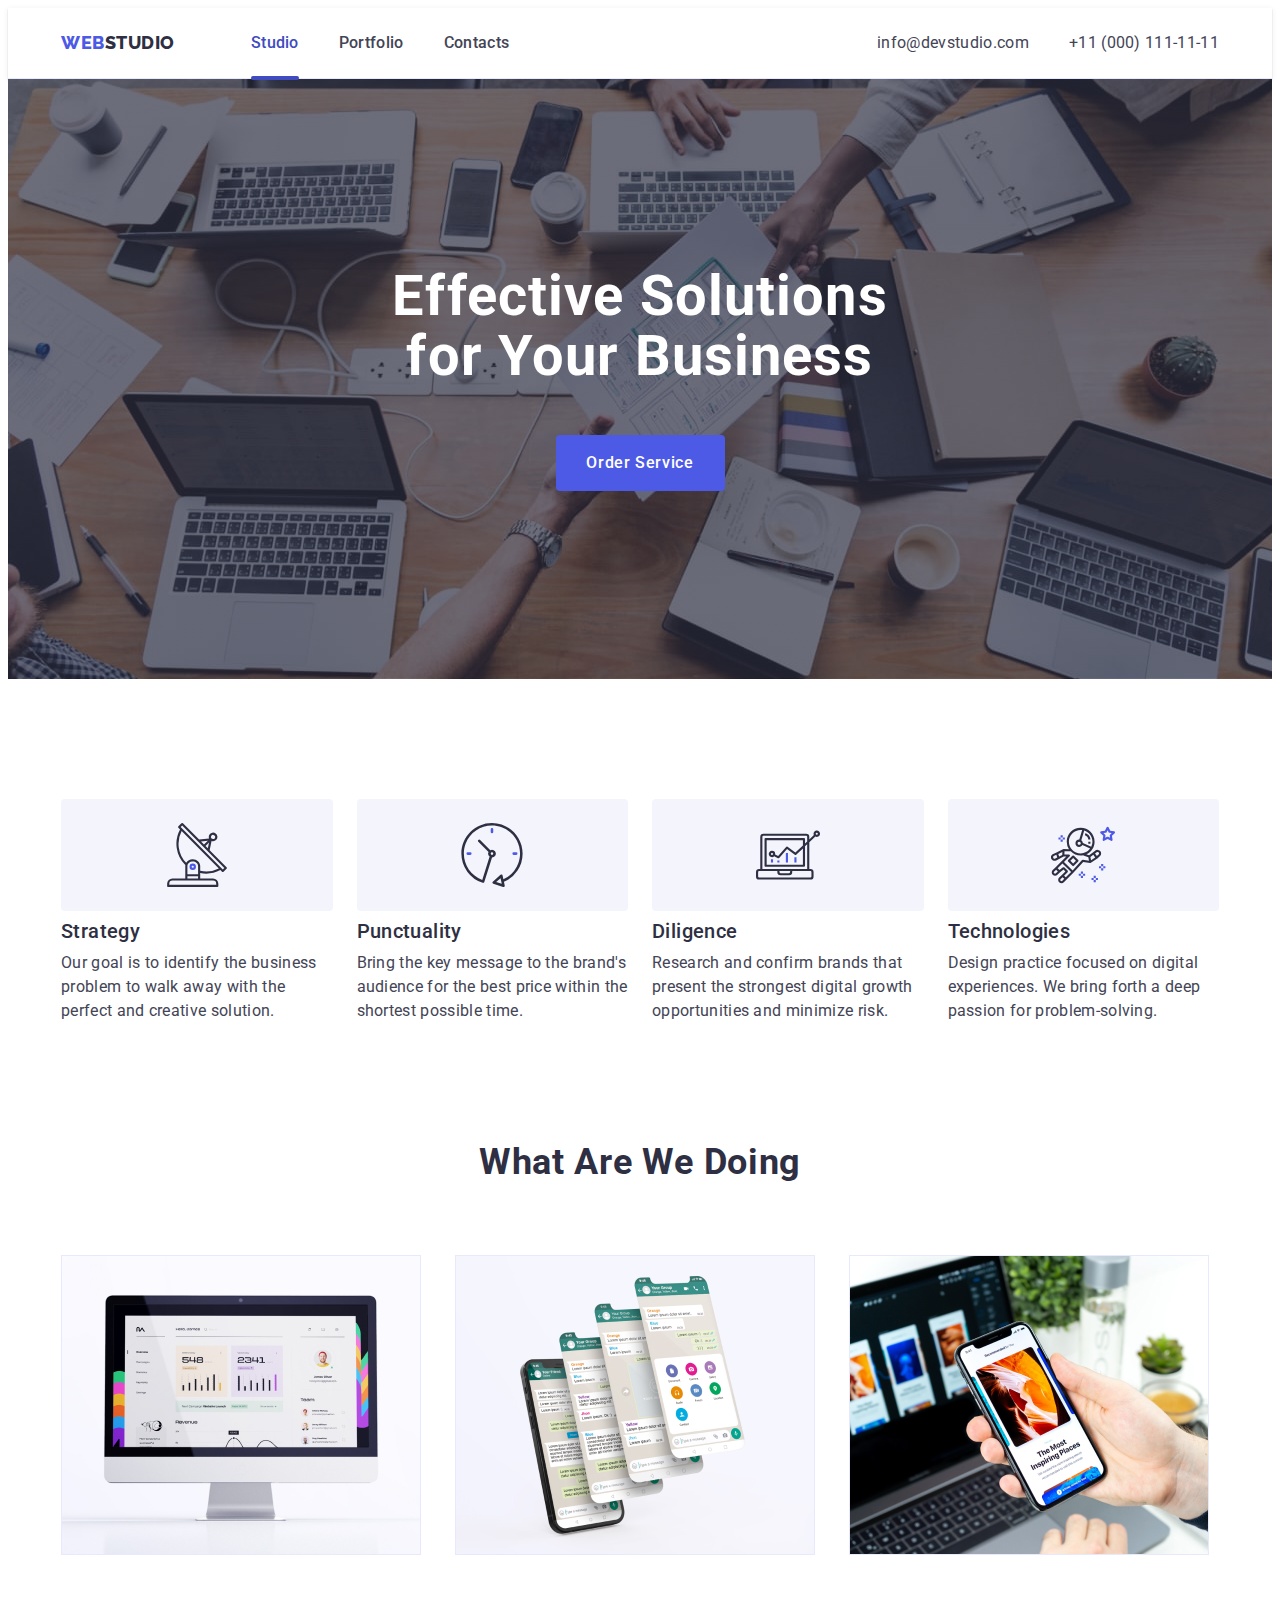
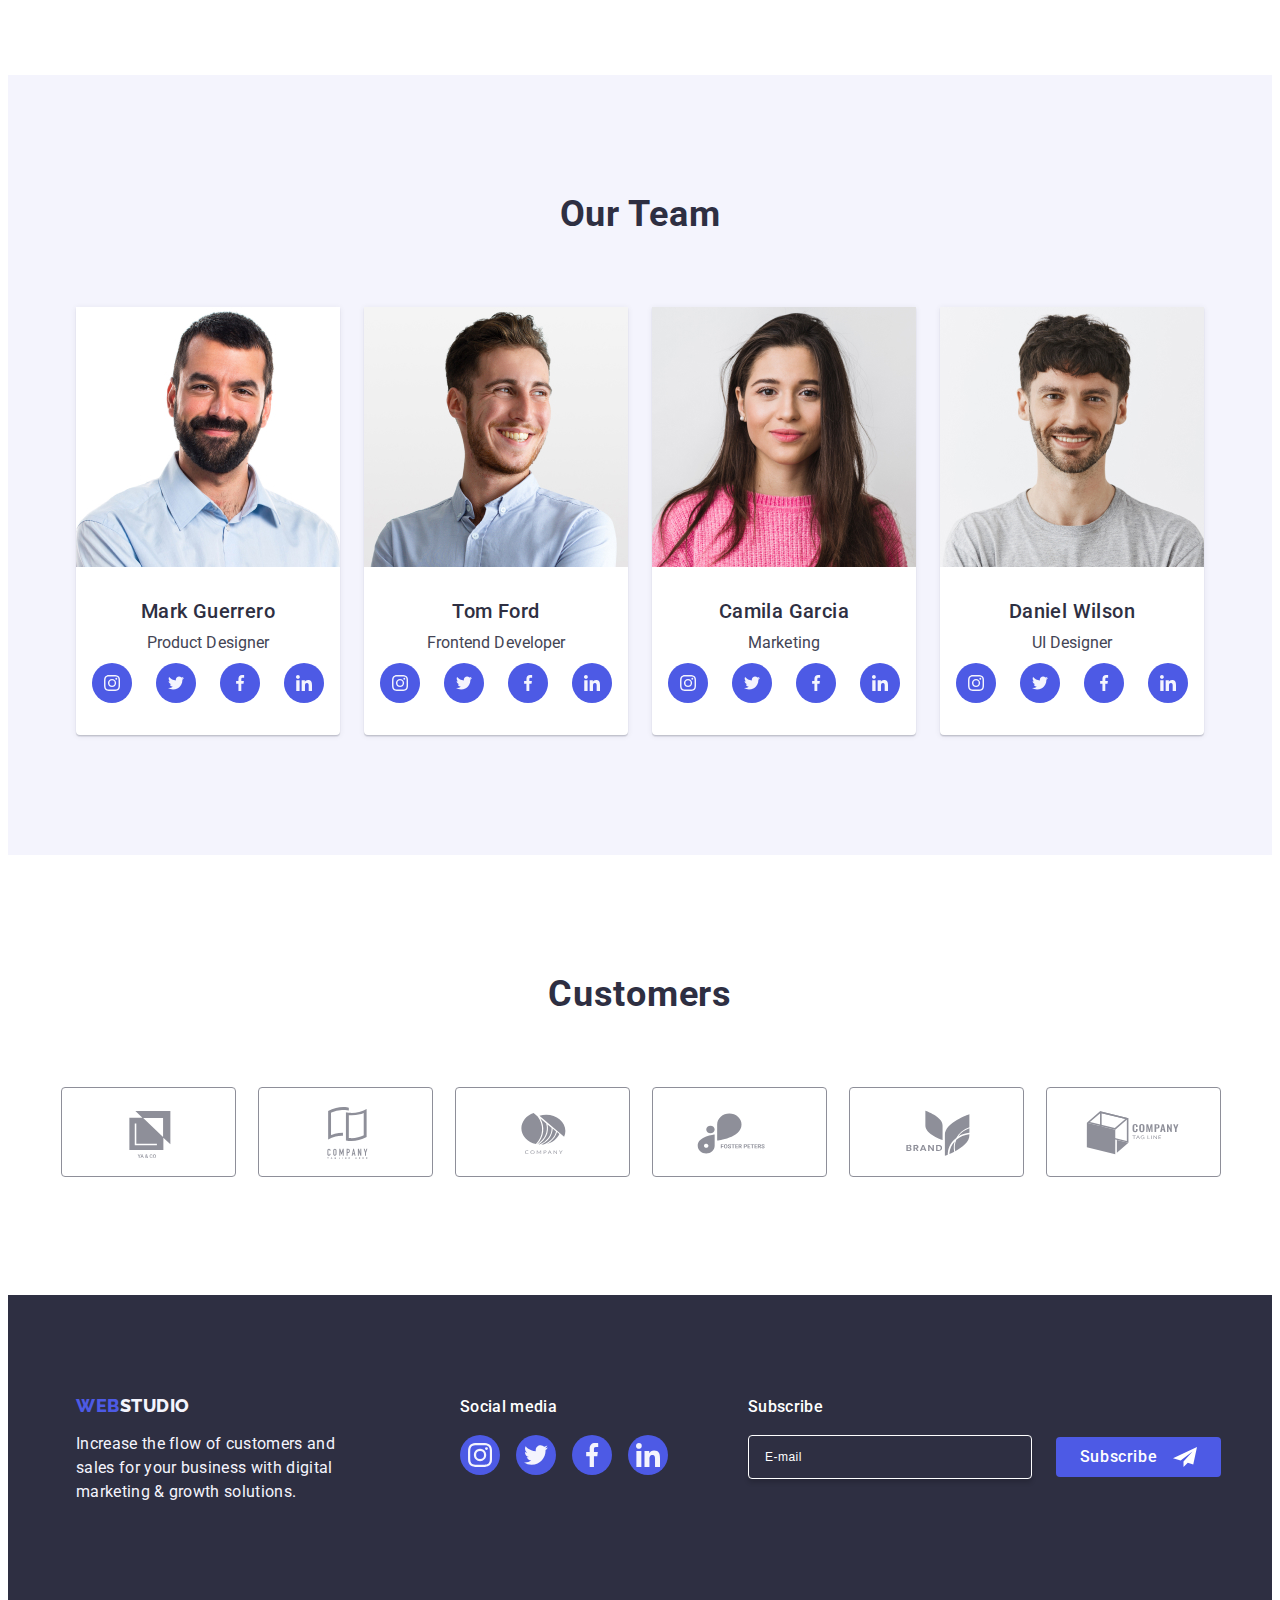
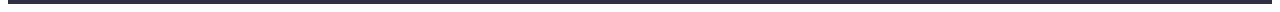
==== commit 0fca60c0: "fix mentor comments" ====
--- a/index.html
+++ b/index.html
@@ -370,7 +370,7 @@
       </section>
 
       <section class="fifth-section">
-        <div class="container">
+        <div class="container fifth-section-container">
           <h2 class="fifth-section-title">Customers</h2>
           <ul class="clients list">
             <li class="clients-item">
--- a/css/studio.css
+++ b/css/studio.css
@@ -11,7 +11,7 @@
       rgba(46, 47, 66, 0.7)
     ),
     url(../images/studio-first-sceen-bg.jpg);
-  padding: 188px 0;
+  padding: 112px 0;
   max-width: 1440px;
   background-repeat: no-repeat;
   background-position: center;
@@ -20,15 +20,15 @@
 }
 
 .studio .first-section-title {
-  font-size: 56px;
+  font-size: 36px;
   line-height: 1.07;
   text-align: center;
   letter-spacing: 0.02em;
   color: #ffffff;
-  max-width: 496px;
+  max-width: 320px;
   margin-left: auto;
   margin-right: auto;
-  margin-bottom: 48px;
+  margin-bottom: 72px;
 }
 
 .studio .first-section-order {
@@ -84,10 +84,12 @@
   line-height: 111.11%;
   letter-spacing: 0.045em;
   text-transform: capitalize;
+  margin-bottom: 8px;
 }
 
 .studio .second-section-details {
   font-size: 16px;
+  font-weight: 500;
   line-height: 1.5;
   letter-spacing: 0.02em;
   color: var(--slate);
@@ -206,6 +208,10 @@
   padding: 96px 0;
 }
 
+.fifth-section-container {
+  max-width: 428px;
+}
+
 .studio .fifth-section-title {
   font-size: 36px;
   line-height: 1.11;
@@ -220,6 +226,7 @@
 
 .studio .clients {
   display: flex;
+  justify-content: center;
   flex-wrap: wrap;
   column-gap: 16px;
   row-gap: 72px;
@@ -271,6 +278,11 @@
     visibility 250ms cubic-bezier(0.4, 0, 0.2, 1);
 }
 
+/* .studio-body .modal {
+  width: 100%;
+  padding: 72px 25px 24px 23px;
+} */
+
 .studio-body .is-hidden {
   opacity: 0;
   visibility: hidden;
@@ -282,7 +294,9 @@
   top: 50%;
   left: 50%;
   transform: translate(-50%, -50%) scale(1);
-  width: 392px;
+  min-width: 320px;
+  width: 100%;
+  max-width: 392px;
   min-height: 584px;
   background: #fcfcfc;
   box-shadow: 0px 1px 1px rgba(0, 0, 0, 0.14), 0px 1px 3px rgba(0, 0, 0, 0.12),
@@ -533,7 +547,18 @@
   }
 }
 
+@media screen and (min-width: 428px) {
+  .studio-body .modal {
+    width: 392px;
+  }
+}
+
 @media screen and (min-width: 768px) {
+  .studio .first-section-title {
+    font-size: 56px;
+    margin-bottom: 36px;
+    max-width: 496px;
+  }
   .studio-body .modal {
     width: 408px;
     padding: 72px 25px 24px 23px;
@@ -573,9 +598,21 @@
     width: calc((100% - 48px) / 3);
     height: 88px;
   }
+
+  .fifth-section-container {
+    max-width: 768px;
+  }
 }
 
 @media screen and (min-width: 1158px) {
+  .studio .first-section {
+    padding: 188px 0;
+  }
+
+  .studio .first-section-title {
+    margin-bottom: 48px;
+  }
+
   .studio .second-section {
     padding: 120px 0;
   }
@@ -594,11 +631,15 @@
     line-height: 1.2;
     letter-spacing: 0.02em;
     color: var(--navyblue);
-    margin-bottom: 8px;
+    text-align: left;
   }
 
   .studio .second-section-advantages-item {
     width: calc((100% - 72px) / 4);
+  }
+
+  .studio .second-section-details {
+    font-weight: 400;
   }
 
   .studio .third-section {
@@ -623,6 +664,10 @@
     padding: 120px 0;
   }
 
+  .fifth-section-container {
+    max-width: 1158px;
+  }
+
   .studio .clients {
     flex-wrap: nowrap;
     gap: 24px;
